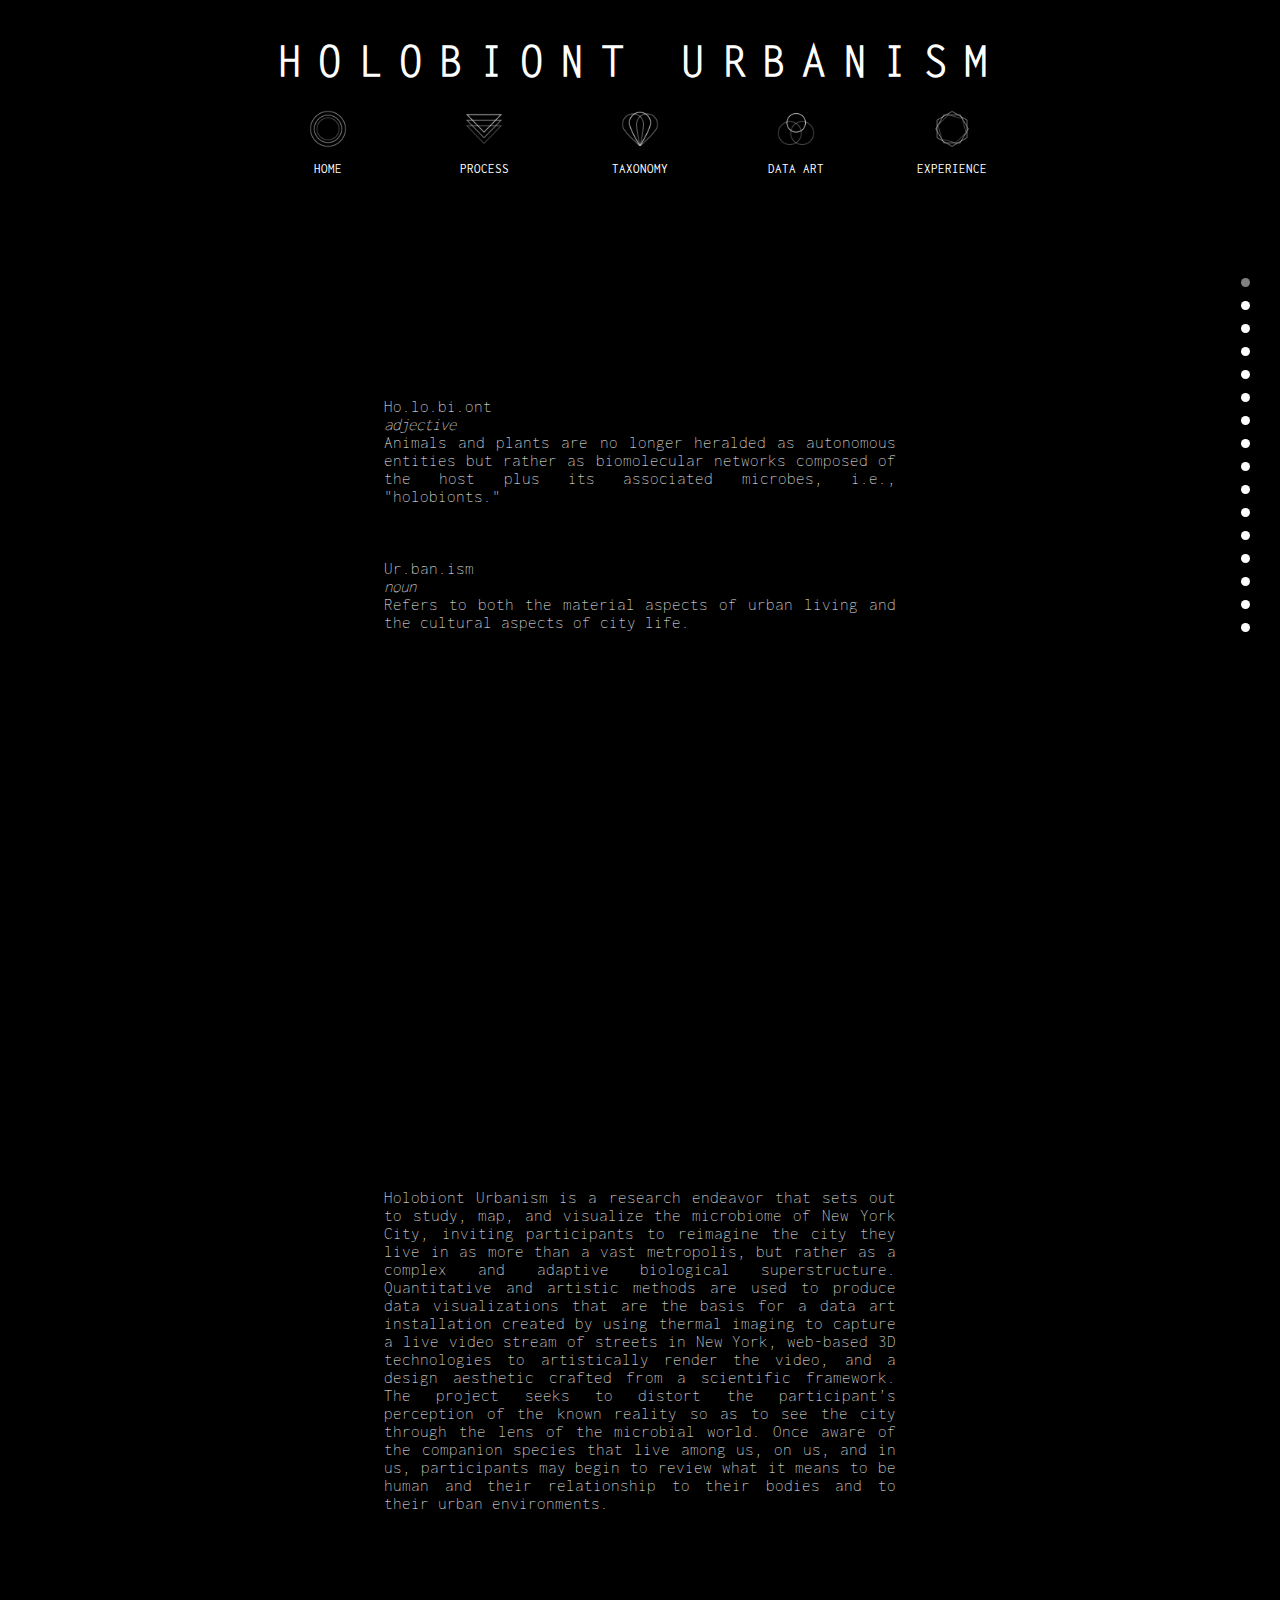
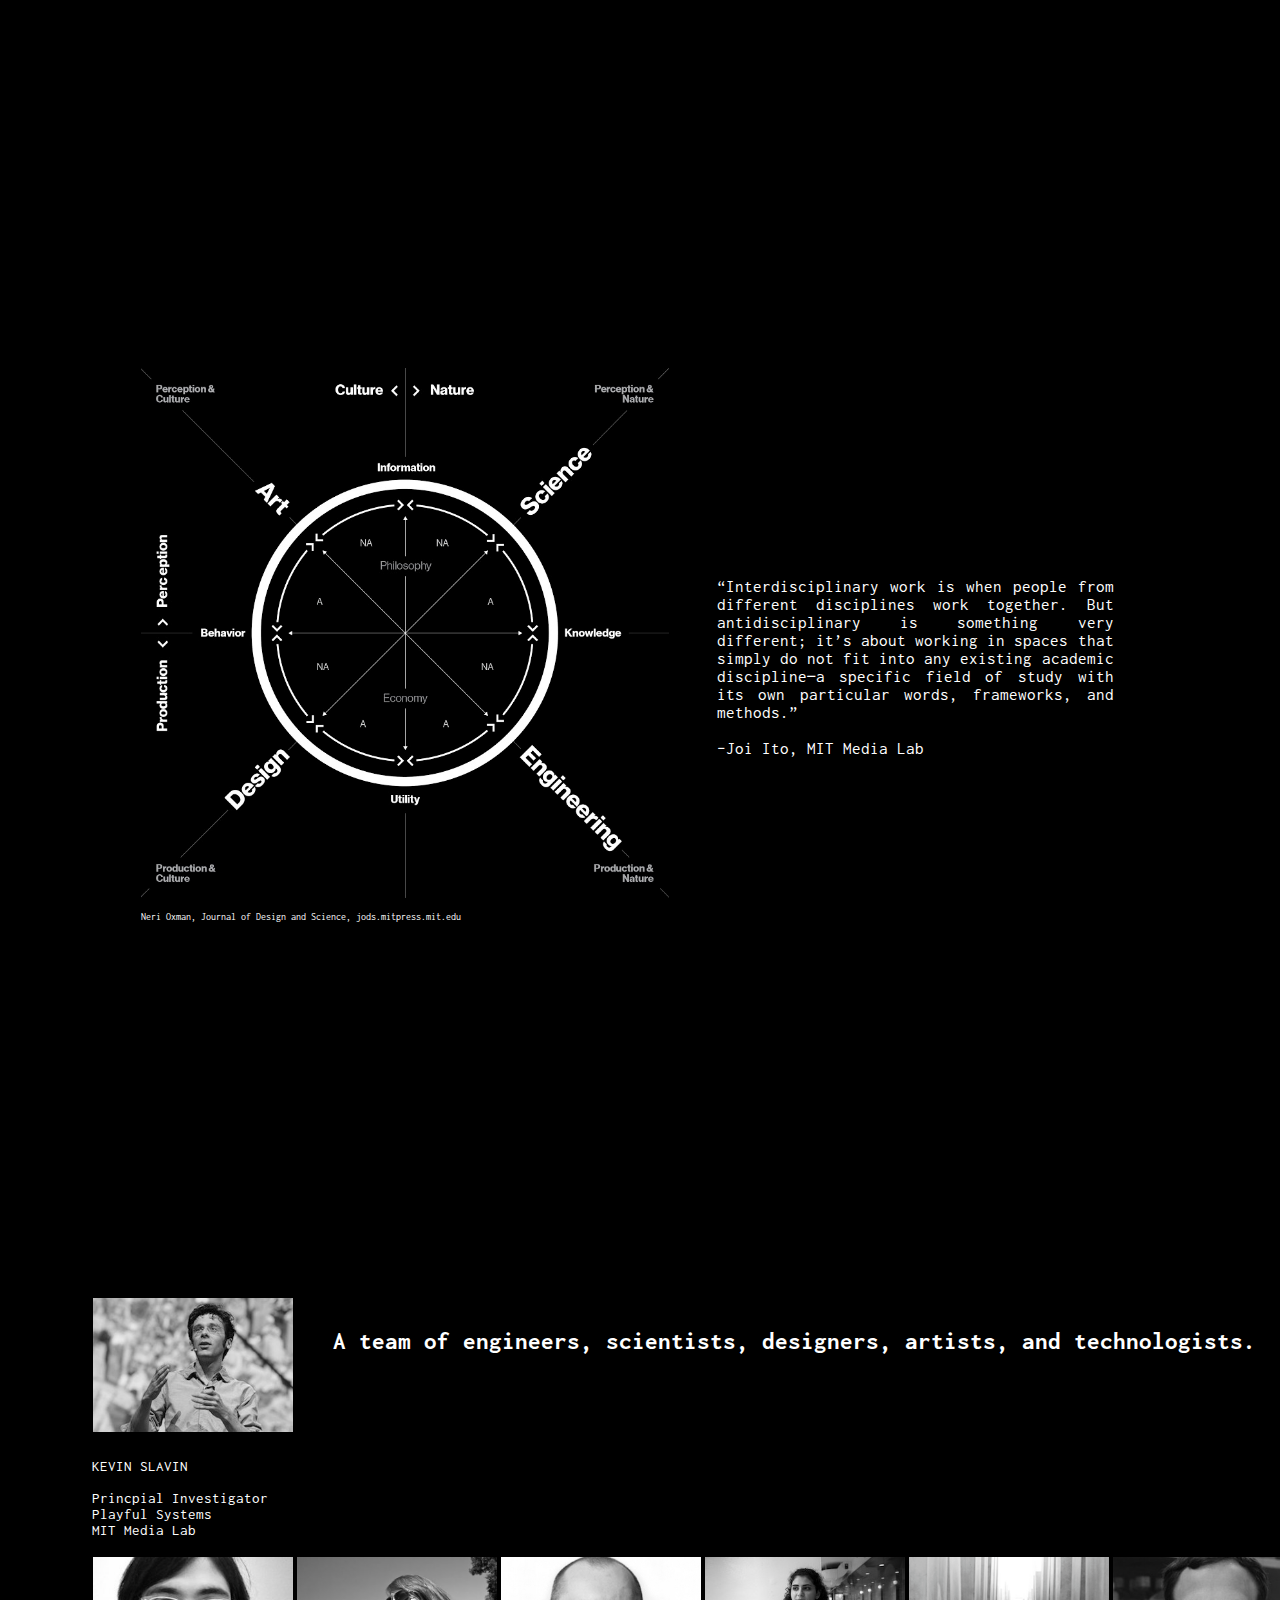
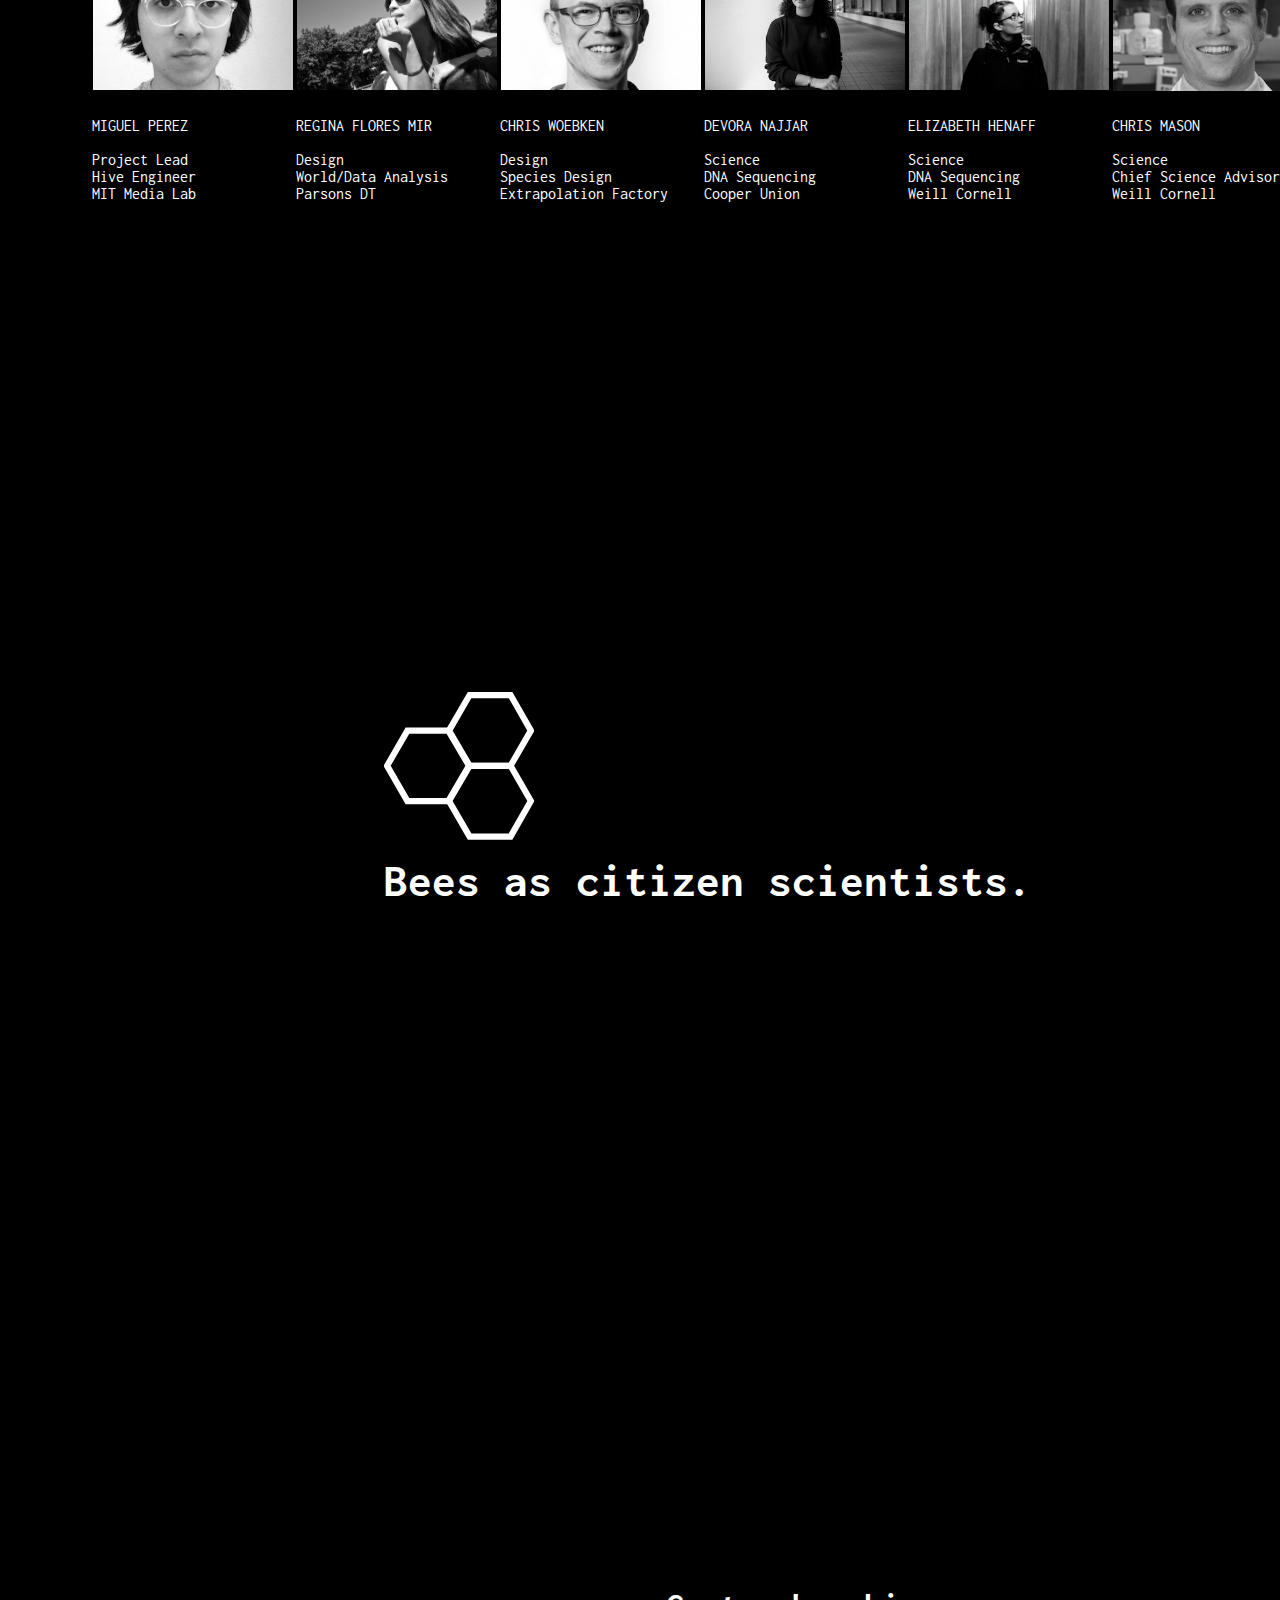
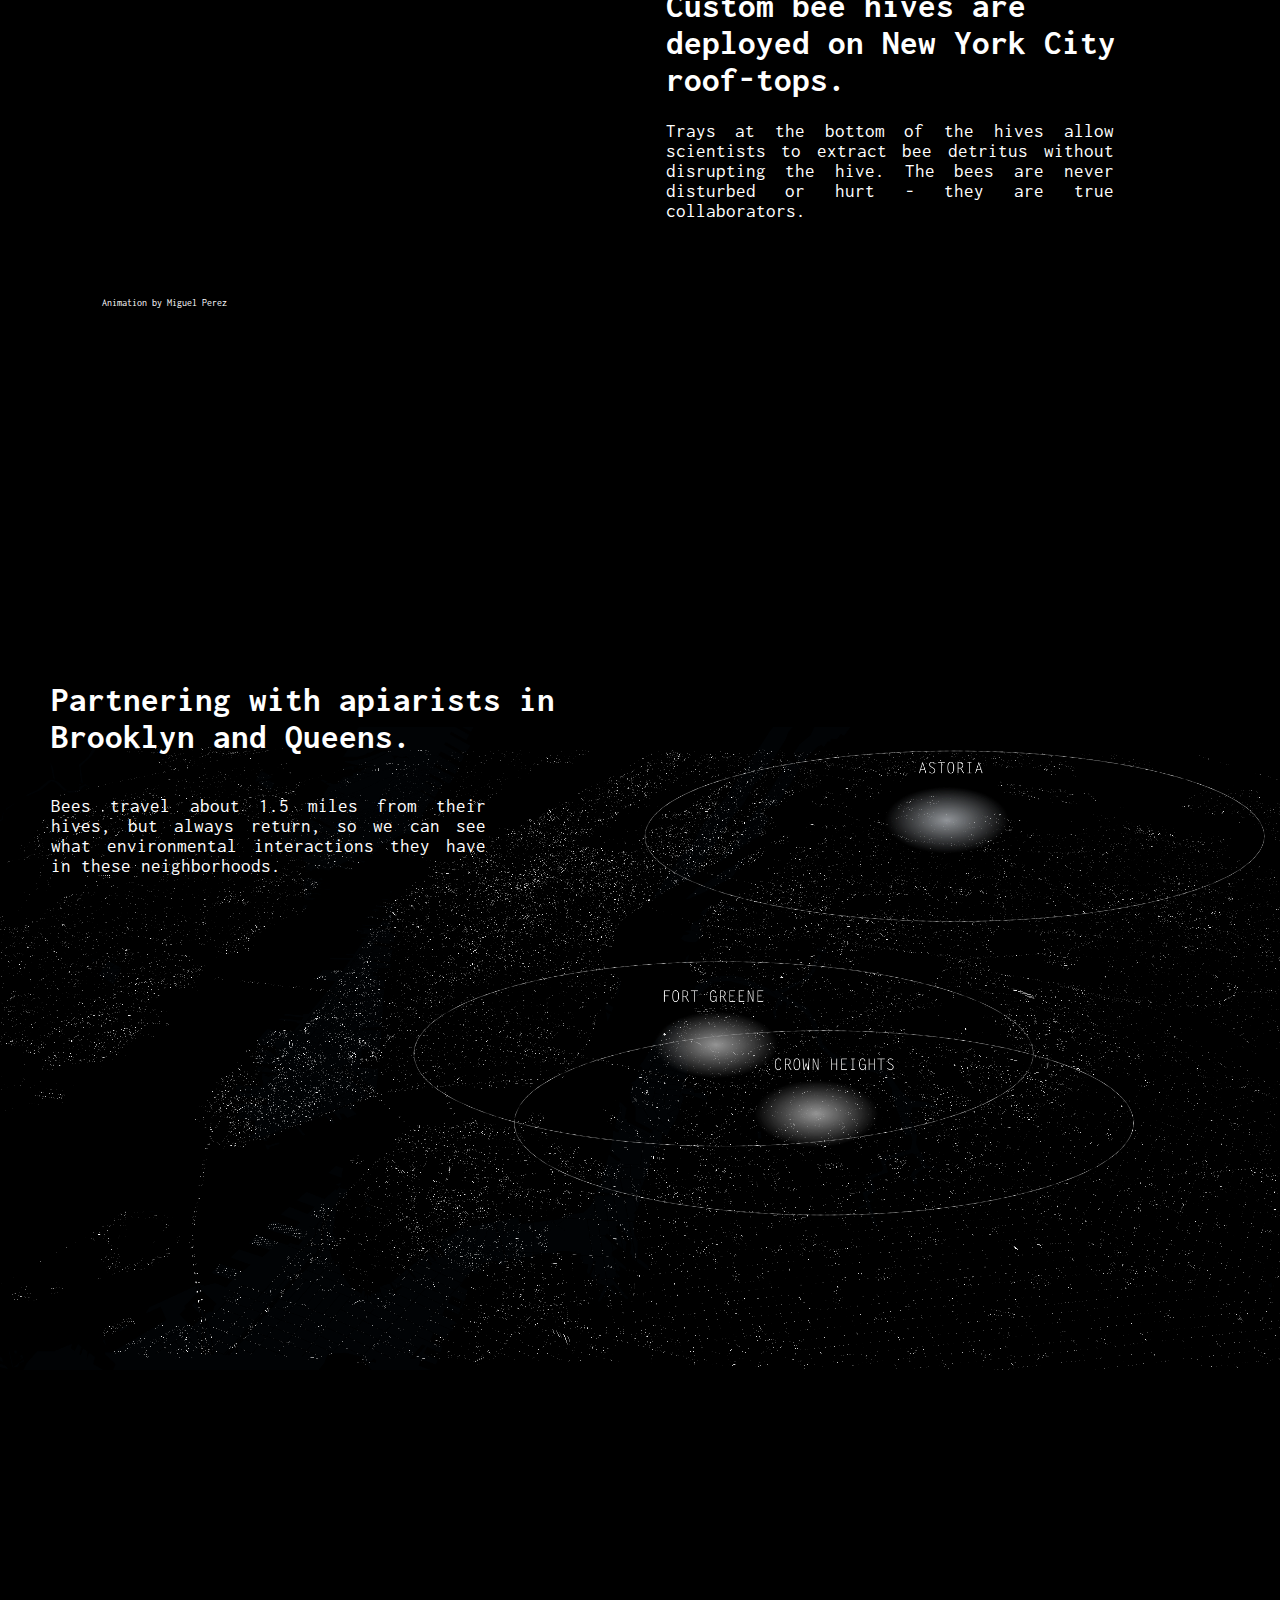
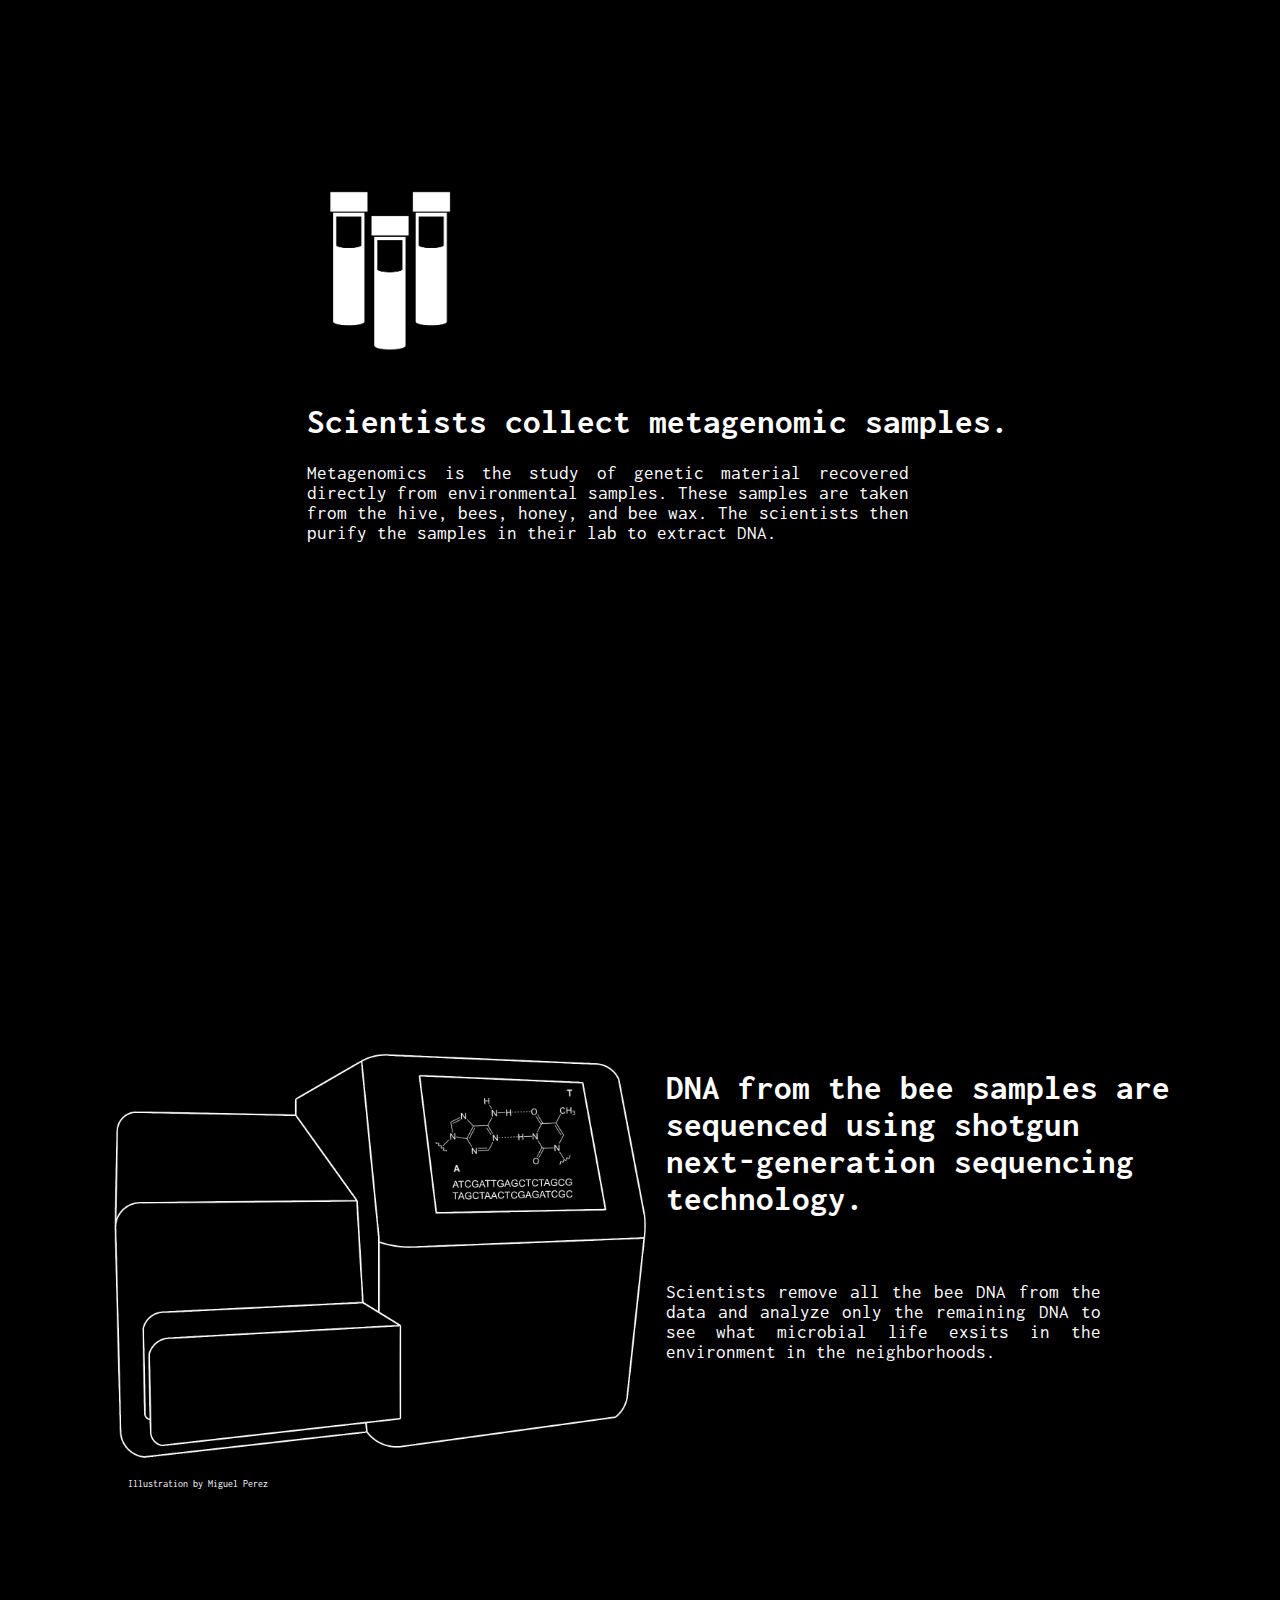
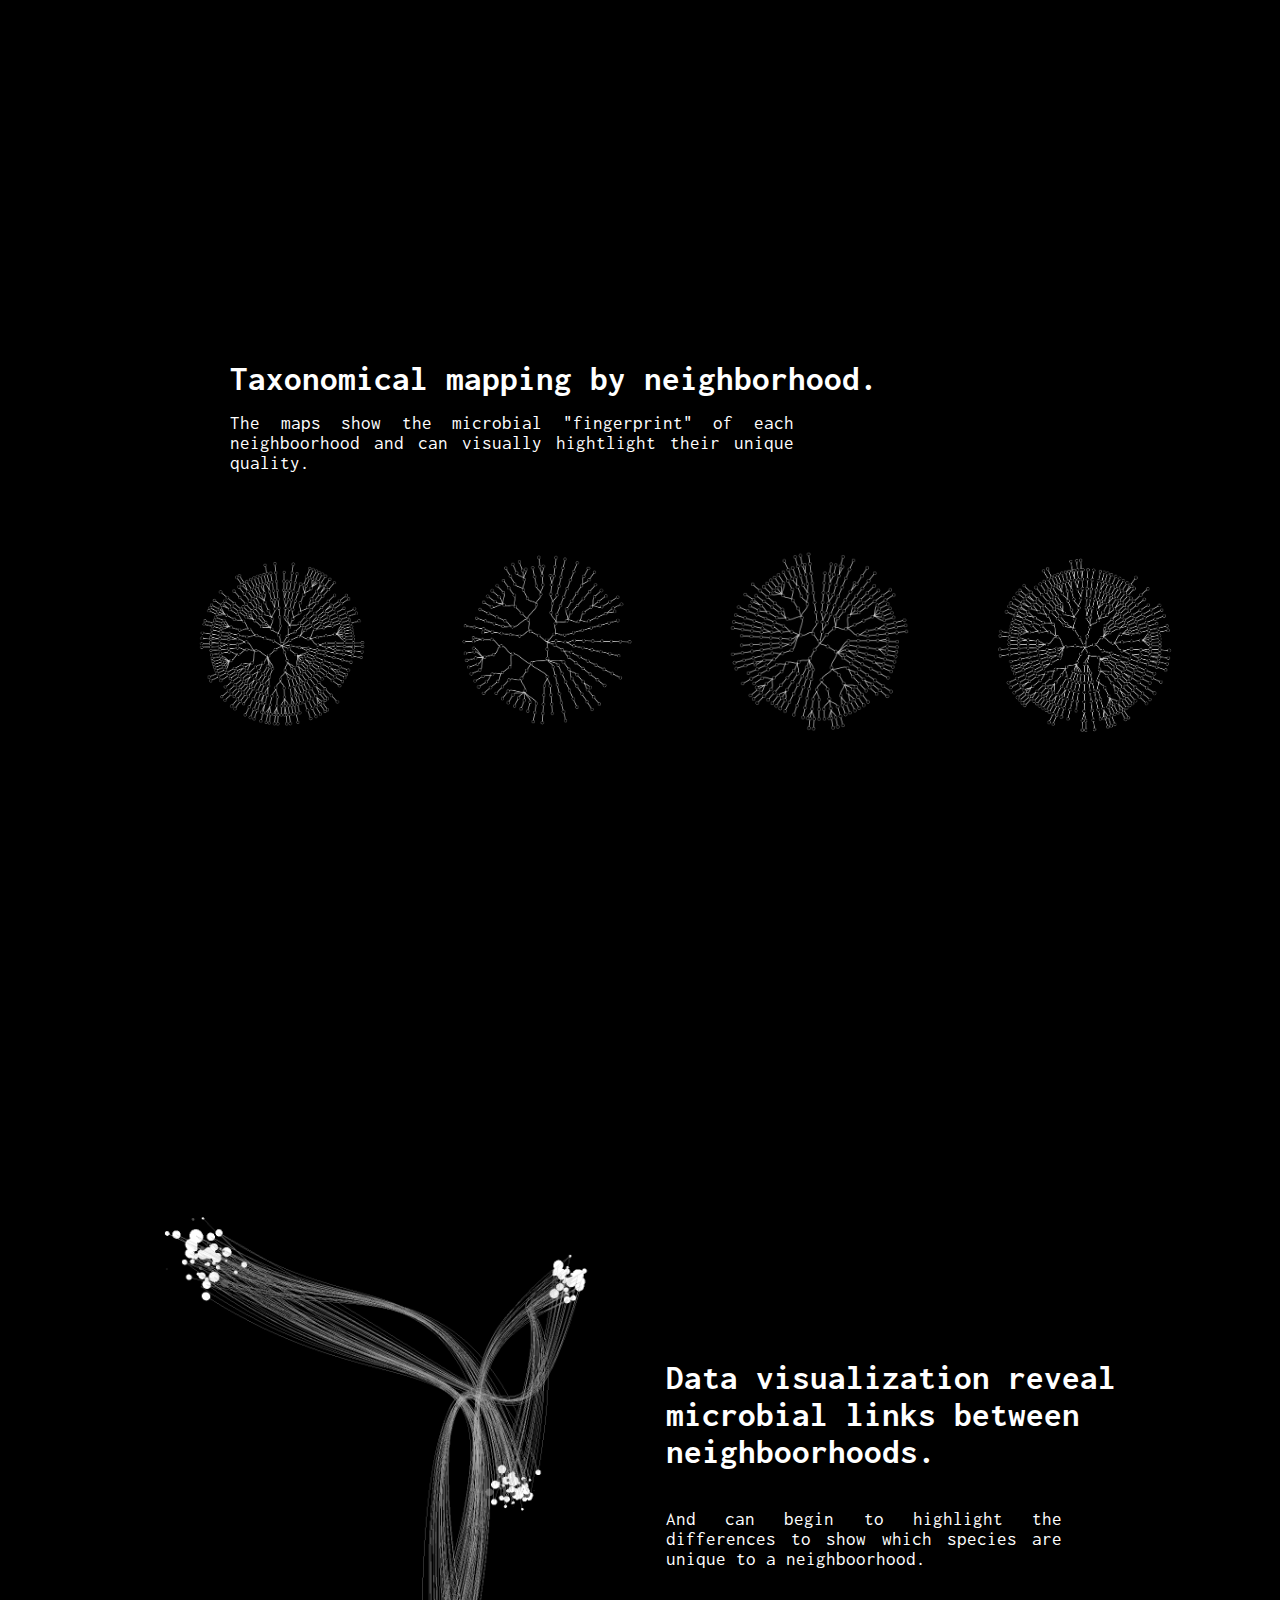
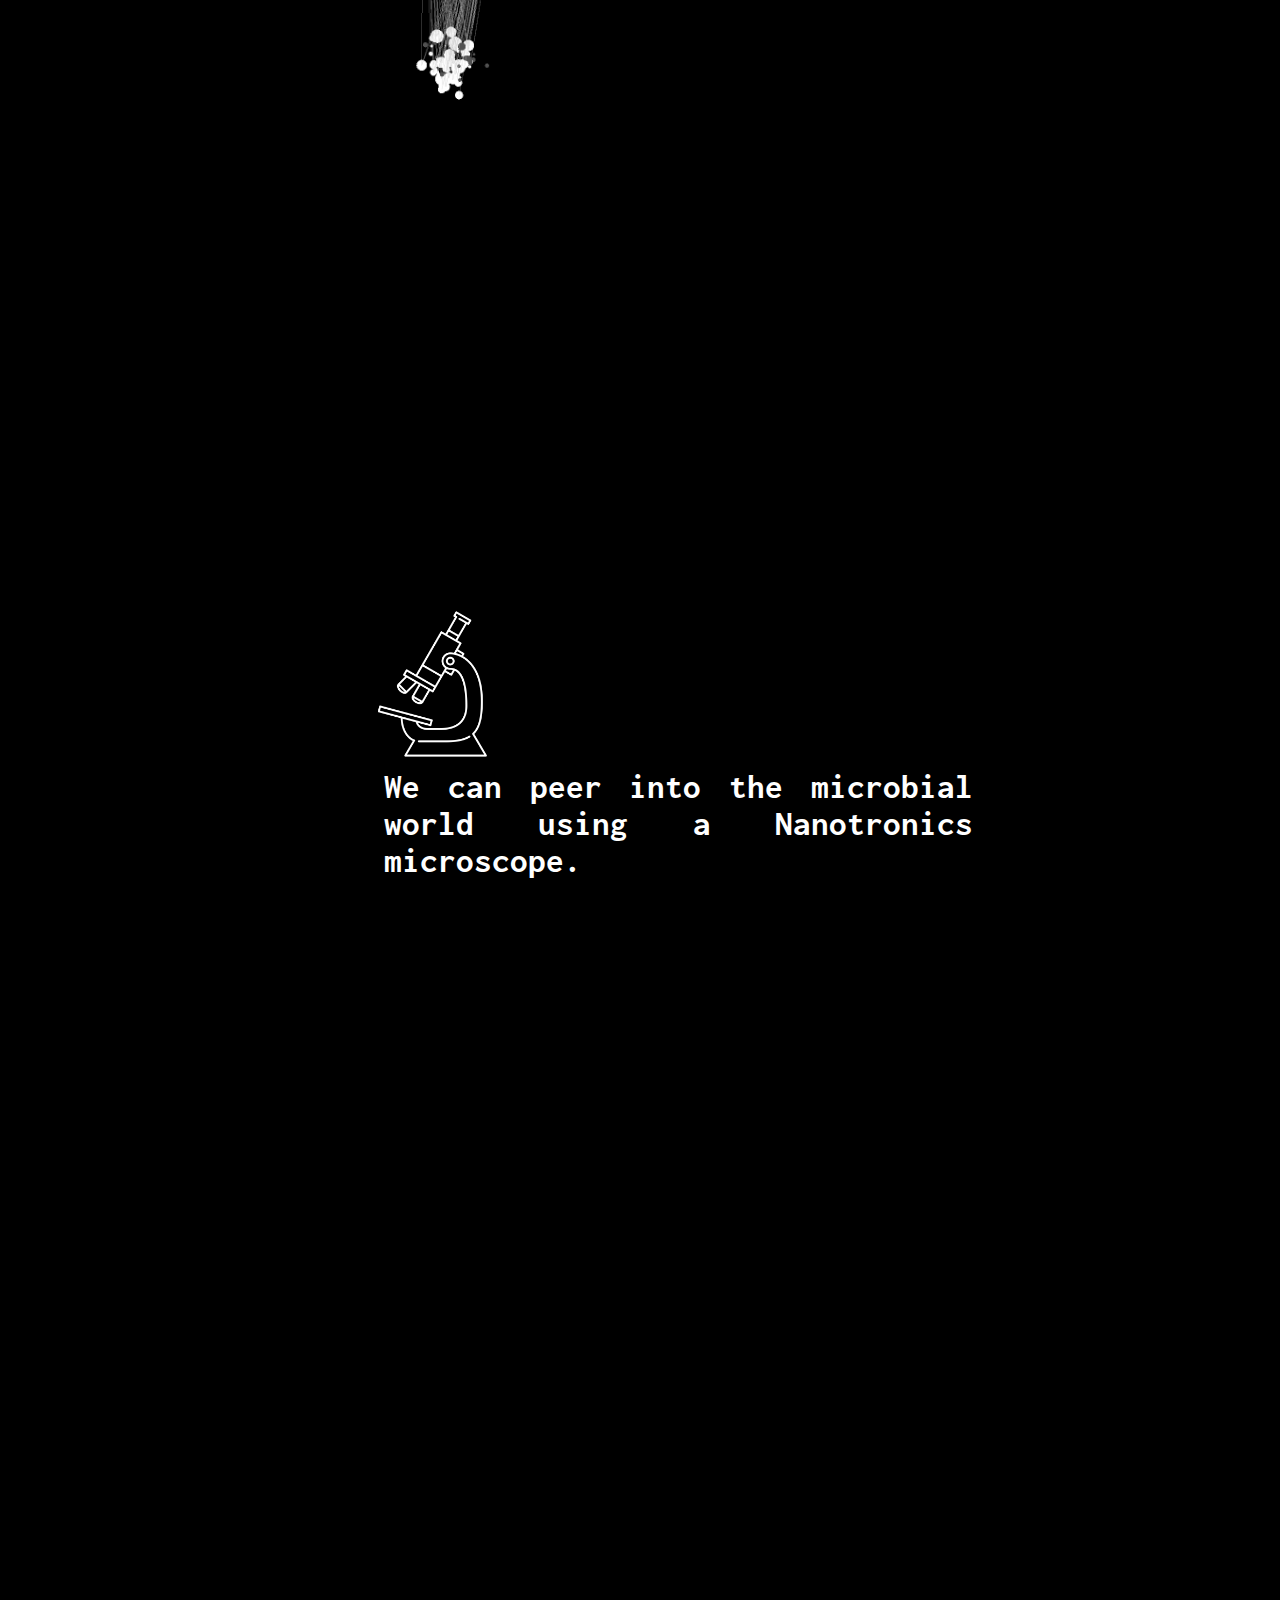
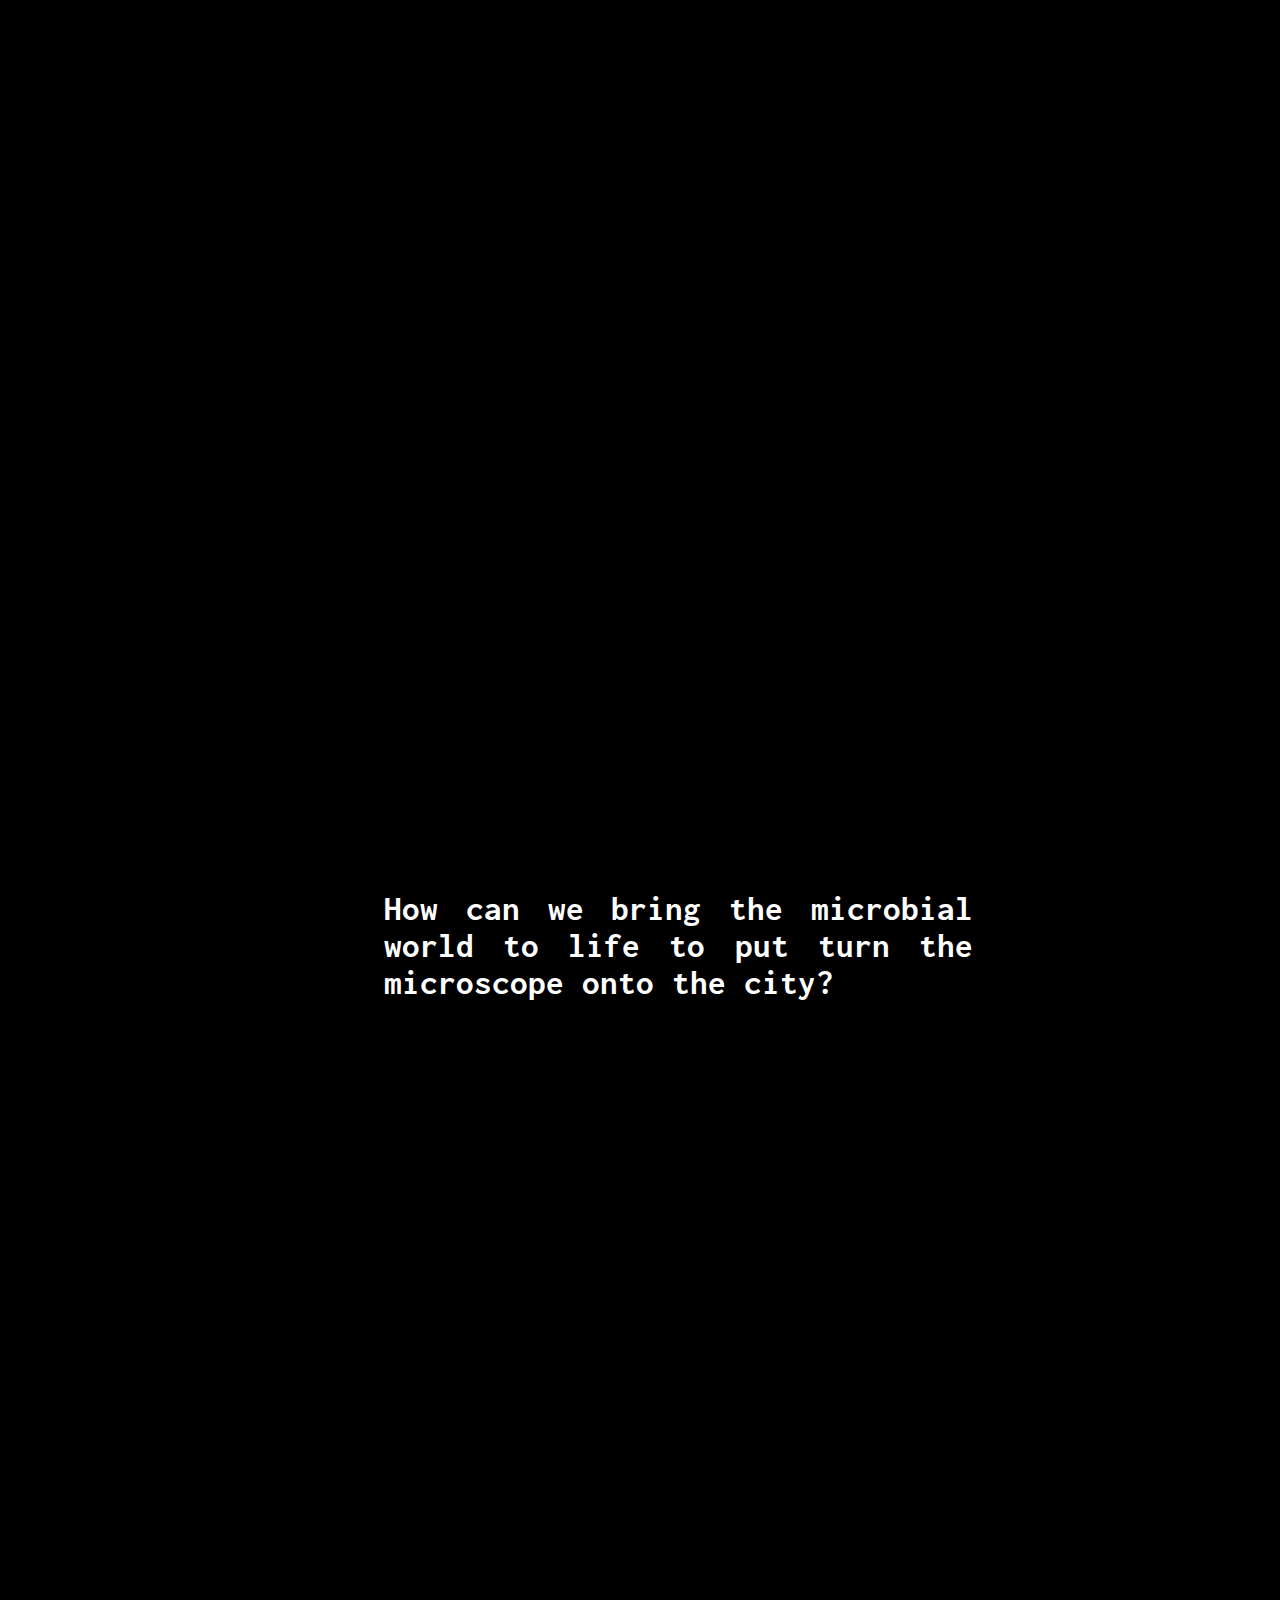
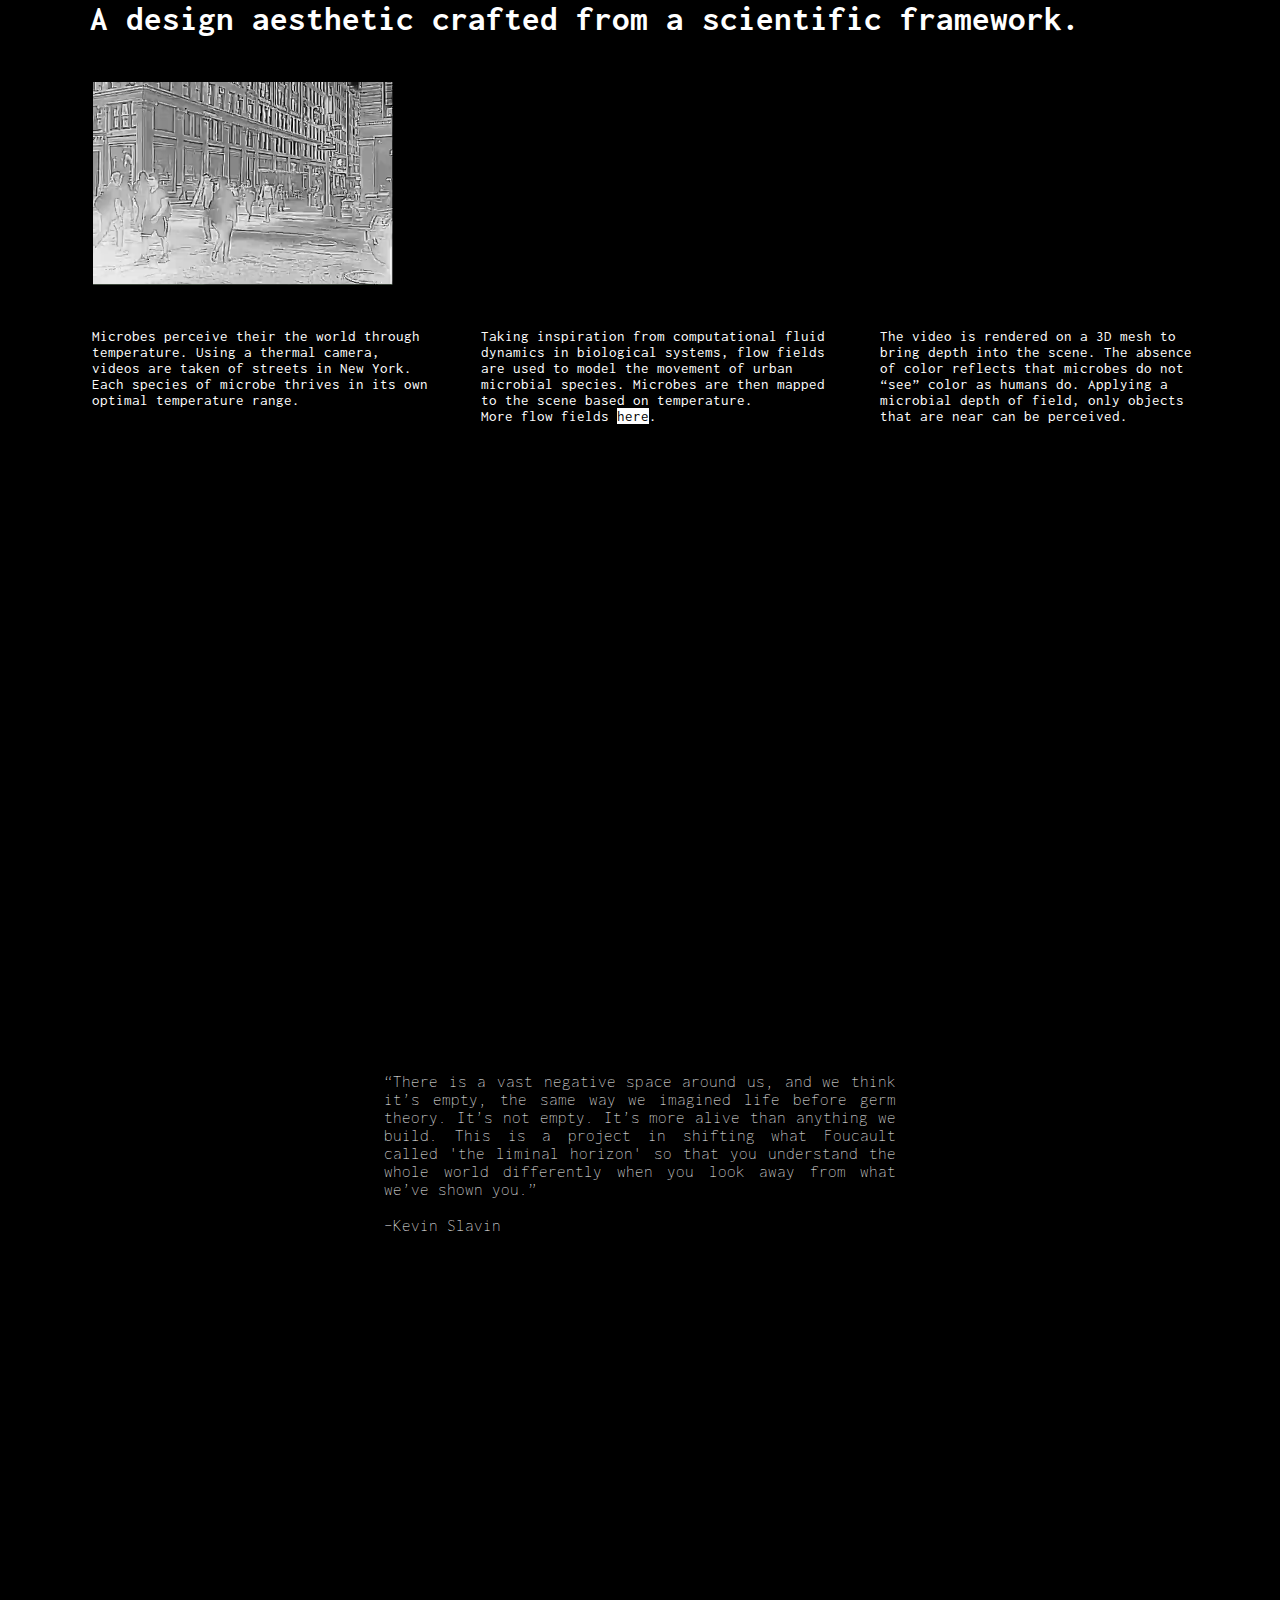
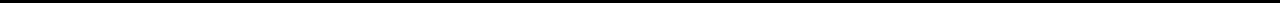
==== process.html @ 105db54b "Files" ====
<!-- ************************************************ -->
<!-- Created by Regina Flores Mir -->
<!-- Holobiont Urbanism -->
<!-- In collaboration with the MIT Media Lab-->
<!-- ************************************************ -->
<!--
______________________________________________________
______________________________________________________
DESIGN PROCESS
______________________________________________________
______________________________________________________
-->

<!DOCTYPE html>
<html lang="en">
<head>
    <link rel="shortcut icon" type="image/jpg" href="assets/favicon.jpg">

    <meta charset="UTF-8" name = "viewport" content = "width=device-width">
    <title>HolobiontUrbanism</title>
    <link rel="icon" href="assets/icon/favicon.ico" type="image/x-icon" rel="icon"/>
    <link rel="shortcut icon" href="assets/icon/favicon.ico" type="image/x-icon"/>
    <!--CSS-->
    <link href='https://fonts.googleapis.com/css?family=Inconsolata:400,700' rel='stylesheet' type='text/css'>
    <link href="js/lib/jquery.fullPage.css" rel="stylesheet">
    <link type='text/css' rel='stylesheet' href="css/style.css">
    <!-- <link href="js/main.css" rel="stylesheet"> -->
    <!-- <link href="css/responsive.css" rel="stylesheet"> -->

    <!--JS-->
    <script type="text/javascript" src="js/lib/jquery.js"></script>
    <script type="text/javascript" src="js/lib/jquery-ui.min.js"></script>
    <script type="text/javascript" src="js/lib/jquery.fullPage.min.js"></script>
    <!-- <script type="text/javascript" src="js/process/app.js"></script> -->
    <script>
        $(document).ready(function () {
            //fullpage
            $('#fullpage').fullpage({
                scrollBar:true,
                keyboardScrolling: true,
                anchors:['home', 'project', 'designScience', 'group', 'bees', 'hive', 'hiveMap', 'samples', 
                         'dna', 'taxoMaps', 'data', 'microscopy', 'beedebris', 'question','design','slavin'],
                navigation: true,
                navigationPosition: 'right',
            });
        });
    </script>

</head>
<body>

    <div id="fullpage">

    <!--HEADER-->
    <div id="container">
    <div id="title">
        <h1>HOLOBIONT URBANISM</h1>
    </div>
    <div id="bottomnav">
        <ul>
            <li><a href="./"><img src="assets/icon/icon_home.png"><br/>HOME</a></li> 
            <li><a href="process.html"><img src="assets/icon/icon_process.png"><br/>PROCESS</a></li> 
            <li><a href="taxonomy.html"><img src="assets/icon/icon_nyc.png"><br/>TAXONOMY</a></li> 
            <li><a href="data-art.html"><img src="assets/icon/icon_team.png"><br/>DATA ART</a></li> 
            <li><a href="experience.html"><img src="assets/icon/icon_discover.png"><br/>EXPERIENCE</a></li> 
        </ul>
    </div>

    </div>
 
    <!--DEF-->
        <div class="section main">
            <h1>
                Ho.lo.bi.ont
                <br>
                <span class="ital">adjective</span> 
                <br>
                Animals and plants are no longer heralded as autonomous entities but rather as biomolecular networks composed of the host plus its associated microbes, i.e., "holobionts." 
                <br>
                <br>
                <br>
                <br>
                Ur.ban.ism 
                <br>
                <span class="ital">noun</span>
                <br>
                Refers to both the material aspects of urban living and the cultural aspects of city life.
            </h1>
        </div>

    <!--ABSTRACT-->
        <div class="section abstract">
            <h1>
            Holobiont Urbanism is a research endeavor that sets out to study, map, and visualize the microbiome of New York City, inviting participants to reimagine the city they live in as more than a vast metropolis, but rather as a complex and adaptive biological superstructure. Quantitative and artistic methods are used to produce data visualizations that are the basis for a data art installation created by using thermal imaging to capture a live video stream of streets in New York, web-based 3D technologies to artistically render the video, and a design aesthetic crafted from a scientific framework. The project seeks to distort the participant’s perception of the known reality so as to see the city through the lens of the microbial world. Once aware of the companion species that live among us, on us, and in us, participants may begin to review what it means to be human and their relationship to their bodies and to their urban environments.
            </h1>
        </div>


   <!--JODS-->
        <div class="section jods">
            <div class="left">
                <img id="jods" src="../assets/process/neri-oxman-cycle.jpg">            
            </div>
            <div class="right">
                <p id="jodsdescription1">
                    “Interdisciplinary work is when people from different disciplines work together. 
                    But antidisciplinary is something very different; it’s about working in spaces 
                    that simply do not fit into any existing academic discipline—a specific field 
                    of study with its own particular words, frameworks, and methods.”  
                    <br>
                    <br>–Joi Ito, MIT Media Lab
                </p>
            </div>
            <p id="kreb">Neri Oxman, Journal of Design and Science, jods.mitpress.mit.edu</p> 
        </div>
    

       <!--TEAM-->
        <div class="section team">

            <h2 id="team"> A team of engineers, scientists, designers, artists, and technologists. </h2>

            <table id="teamRow1">
                <tr id="photos">
                    <td><img class="photo" src="../assets/team/kevin.jpg"></td>
                </tr>

                <tr id="name">
                    <td><a href="https://www.media.mit.edu/people/slavin">KEVIN SLAVIN</a> <br><br>Princpial Investigator <br> Playful Systems <br> MIT Media Lab</td>
                </tr>
            </table>
            <table id="teamRow2">
                <tr id="photos">
                    <!-- <td><img class="photo" src="../assets/team/kevin.jpg"></td> -->
                    <td><img class="photo" src="../assets/team/miguel.jpg"></td>
                    <td><img class="photo" src="../assets/team/regina2.jpg"></td>
                    <td><img class="photo" src="../assets/team/chrisw.jpg"></td>
                    <td><img class="photo" src="../assets/team/devora.jpg"></td>
                    <td><img class="photo" src="../assets/team/elizabeth.png"></td>
                    <td><img class="photo" src="../assets/team/chrisMason2.jpg"></td>
                </tr>

                <tr id="name">
                    <!-- <td><a href="https://www.media.mit.edu/people/slavin">KEVIN SLAVIN</a> <br><br>Princpial Investor <br> Playful Systems <br> MIT Media Lab</td> -->
                    <td><a href="http://miguelperez.cc/">MIGUEL PEREZ</a> <br><br>Project Lead <br> Hive Engineer <br> MIT Media Lab</td>
                    <td><a href="http://www.reginafloresmir.com/">REGINA FLORES MIR</a> <br><br>Design<br>World/Data Analysis<br>Parsons DT</td>
                    <td><a href="http://www.chriswoebken.com/">CHRIS WOEBKEN</a> <br><br>Design <br> Species Design <br> Extrapolation Factory</td>  
                    <td><a href="http://cooper.edu/about/trustees/devora-najjar">DEVORA NAJJAR</a> <br><br>Science<br>DNA Sequencing<br>Cooper Union</td>
                    <td><a href="http://www.elizabeth-henaff.net/">ELIZABETH HENAFF</a> <br><br>Science<br>DNA Sequencing<br>Weill Cornell</td>
                    <td><a href="http://www.masonlab.net/">CHRIS MASON</a><br><br>Science<br>Chief Science Advisor<br>Weill Cornell</td>
                </tr>
            </table>
        </div>

    <!--BEES-->
        <div class="section bee">
            <!-- <div class="left"> -->
                <img id="bee" src="../assets/process/beeHex.svg">            
            <!-- </div> -->
                <p id="beeDescription">    
                    <br> Bees as citizen scientists. 
                </p>

        </div>

    <!--HIVE-->
        <div class="section Hive">
            <video id="hiveVideo" src="assets/video/hive-animation.mp4" autoplay ></video> 
            <!-- <iframe id="hiveVideo" src="https://player.vimeo.com/video/163044744?portrait=0&loop=1" width="100%" height="100%" frameborder="0" webkitallowfullscreen mozallowfullscreen allowfullscreen></iframe> -->
            <div class="right">
                <p id="HiveDescription">
                    Custom bee hives are deployed on New York City roof-tops.
                </p>
                <p id="HiveDescriptiontext1">    
                    <br> 
                    <br> 
                    <br> Trays at the bottom of the hives allow scientists to 
                    extract bee detritus without disrupting the hive. 
                    The bees are never disturbed or hurt - they are true collaborators.
                </p>
            </div>
            <p id="miguel1">Animation by Miguel Perez</p> 

        </div> 

   <!--MAP-->
        <div class="section mapImage">
            <div class="left">
                <img id="mapImage" src="../assets/process/map.png">            
            </div>
                <p id="MapDescription">    
                    <br> Partnering with apiarists in Brooklyn and Queens.
                </p>
                <p id="MapDescriptiontext1">    
                    <br> 
                    <br> 
                    <br> Bees travel about 1.5 miles from their hives,
                    but always return, so we can see what environmental interactions
                    they have in these neighborhoods.  
                </p>
        </div>

   <!--SAMPLES-->
        <div class="section sample">
             <tr id="photos">
                <td><img id="sample1" src="./assets/process/testtube.png"></td>
            </tr>

            <div class="right">
                <p id="descriptionSample">
                    Scientists collect metagenomic samples.
                </p>
                <p id="descriptionSample1">    
                    <!-- <br>  -->
                    <br> 
                    <br>Metagenomics is the study of genetic material recovered directly 
                    from environmental samples. These samples are taken from the hive, bees, honey, and bee wax.  
                    The scientists then purify the samples in their lab to extract DNA.  
                </p>
            </div>
        </div>
    

   <!--SEQ-->
        <div class="section seq">
            <div class="left">
                <img id="seq" src="../assets/process/sequence.png">            
            </div>
            <div class="right">
                <p id="SeqDescription">
                    DNA from the bee samples are  
                    <br>sequenced using shotgun next-generation sequencing technology. 
                </p>
            </div>
            <p id="SeqDescription1">    
                    <!-- <br>  -->
                    <br> 
                    <br>Scientists remove all the bee DNA from the data and analyze only
                    the remaining DNA to see what microbial life exsits in the environment
                    in the neighborhoods.  
            </p>
            <p id="miguel2">Illustration by Miguel Perez</p> 
 
        </div>

    <!--TAXOMAPS-->
    <div class="section taxoMaps">
        <div class="taxoMaps">
            <img id="one" src="../assets/process/astoria.png">  
            <img id="two" src="../assets/process/fg.png">   
            <img id="three" src="../assets/process/chtb.png">  
            <img id="four" src="../assets/process/chL.png">          
        </div>

        <p id="taxoMapsDescription">
            Taxonomical mapping by neighborhood. 
        </p>
        <p id="taxoMapsDescription1">    
                 <br>
                <br> 
                <br>The maps show the microbial "fingerprint" of each neighboorhood and can visually hightlight their unique quality.
            </p>

    </div>

   <!--FLARE-->

        <div class="section flare">
            <div class="left">
                <img id="flare" src="../assets/process/flaremap2.png">            
            </div>
            <div class="right">
                <p id="flareDescription">
                    Data visualization reveal 
                    <br>microbial links between neighboorhoods.
                </p>
            </div>
            <p id="flareDescription1">    
                    <!-- <br>  -->
                    <br> 
                    <br>And can begin to highlight the differences to show which species are unique to a neighboorhood.  
                </p>
        </div>

    <!--MICROSCOPE-->
        <div class="section microscope">
            <!-- <div class="left"> -->
                <img id="microscope" src="../assets/process/microscope.png">            
            <!-- </div> -->
                <p id="microscopeDescription">    
                    <br> We can peer into the microbial world using a Nanotronics microscope. 
                </p>

        </div>

    <!--VIDEO-->
      
        <div class="section Hive">              
            <!-- <video src="assets/video/Asphalt.mov" autoplay ></video>  -->
            <iframe src="https://player.vimeo.com/video/159450774?portrait=0&loop=1" width="100%" height="100%" frameborder="0" webkitallowfullscreen mozallowfullscreen allowfullscreen></iframe>
        </div> 

    <!--DESIGN QUESTION-->
        <div class="section question">                   
            <p id="questionDescription">    
                <br> How can we bring the microbial world to life to put turn the microscope onto the city?
            </p>

        </div>
    <!--DESIGN-->
        <div class="section design">
                <p id="designDescription">    
                    A design aesthetic crafted from a scientific framework.                    
                    <br>
                    <br> 
             <table id="designVideo">
                <tr id="photos">
                    <td><video class="streetVid" src="assets/video/streetsmall.mov" autoplay muted loop ></video></td>
                    <td><video class="streetVid" id="flowfieldMov" src="assets/video/flowfield.mov" autoplay loop ></video></td>
                    <td><video class="streetVid" id="flowfieldMov" src="assets/video/3dmeshsmall.mov" autoplay loop ></video></td>

                </tr>

                <tr id="designVidDes">
                    <td>Microbes perceive their the world through <br>
                    temperature. Using a thermal camera, 
                    <br> videos are taken of streets in New York. <br>
                    Each species of microbe thrives in its own  <br>
                    optimal temperature range. 
                    </td>
                    <td><br>Taking inspiration from computational fluid <br>
                    dynamics in biological systems, flow fields <br>
                    are used to model the movement of urban <br>
                    microbial species. Microbes are then mapped <br>
                    to the scene based on temperature. 
                    <br>
                    More flow fields <a href="flow-field.html"><span id="flowLink">here</span>.</a>
                    </td>
                    <td>                
                    <br>The video is rendered on a 3D mesh to<br> 
                    bring depth into the scene. The absence <br>
                    of color reflects that microbes do not <br>
                    “see” color as humans do. Applying a  <br>
                    microbial depth of field, only objects <br>
                    that are near can be perceived.<br>   
                    </td>        
                </tr>
            </table>
        </div>

    
    <!--QUOTE-->

        <div class="section quote">
            <h1>
                “There is a vast negative space around us, and we think it’s empty, the same way we imagined life before germ theory. It’s not empty. It’s more alive than anything we build. This is a project in shifting what Foucault called 'the liminal horizon' so that you understand the whole world differently when you look away from what we’ve shown you.” 
                <br>
                <br>–Kevin Slavin
            </h2>
        </div>



    </div>

</body>
</html>
---- css/style.css ----
@import url(https://fonts.googleapis.com/css?family=Inconsolata:400,700);

    @font-face {
            font-family: 'LetterGothic';
            src: url(../assets/fonts/LetterGothicStd.otf);
    }

    body {
        margin: 0px;
        border: 0px;
        padding: 0px;
        background-color: black;
        font-family: 'Inconsolata';
    }

    /*--------------NAV BAR MAIN----------------------*/

    #title {
        margin: auto;
        position: absolute;
        margin-top: 1%;
        top: 0;
        left: 0;
        bottom: 0;
        right: 0;
        height: 40%;
        z-index: 150;
        color: #ffffff;
        font-size: 1.5vw;
        letter-spacing: 0.8em;
        text-transform: uppercase;
        text-align: center;
        white-space: nowrap;
        pointer-events: none;
    }

    #title h1{
        font-family: 'LetterGothic';
        /*font-family: 'Inconsolata';*/
        font-size: 2.2em;
    }

    #container {
        position: absolute;
        top: 0;
        width: 100vw;
        height: 20vh;
    }

    #bottomnav{
        width: 100vw;
        height: 100%;
        padding: 110px 0 0 0;
        /*height: 160px;*/
        /*padding: 30px 0 0 0;*/
        -webkit-box-sizing: border-box;
        -moz-box-sizing: border-box;
        box-sizing: border-box;
        margin: 0 auto;
        z-index: 100;
        /* top: 0; */
        bottom: 0;
        left: 0;
        right: 0;
        position: absolute;
        /*background: linear-gradient(rgba(0,0,0,0), rgba(0,0,0,0.6));*/
    }

    #bottomnavMobile{
        visibility: hidden;
    }

    #bottomnav ul{
        list-style:none;
        padding: 0;
        /* display:inline-block; */
        /* width: inherit; */
        position: absolute;
        left: 0;
        right: 0;
        margin: 0 auto;
        text-align: center;
    }

    #bottomnav ul li{
        color:white;
        width: 10%;
        /* float:left; */
        display: inline-block;
        /*was 20px*/
        padding: 0 10px; 
        position: relative;
        text-align:center;
        line-height: 1.5em;
    }

    #bottomnav ul li img{
        width: 30%;
    }

    #bottomnav ul li a{
        text-decoration: none;
        color:white;
        font-size: 0.8em;
    }

    @media screen and (max-width: 520px) {
        #bottomnav ul li {
            width: 54px;

        }
    }
    
    @media screen and (max-width: 425px) {
        #bottomnav ul li {
            width: 36px;

        }
        #bottomnav ul li a{
        text-decoration: none;
        color:white;
        font-size: 0.5em;
        }
    }

    /*--------------TANGRAM----------------------*/

    #map {
        background: rgba(0, 0, 0, 0);
        z-index:0;

    }

    .canvas {
        display: block;
        margin-left: auto;
        margin-right: auto;
        max-width: 150px;
        opacity: 1.0;
        border-radius: 5px;
    }

    .imgcontainer {
        display: block;
        margin-left: auto;
        margin-right: auto;
        opacity: 1.0;
    }

    .caption {
        font-style: italic;
        font-size: 16px;
        line-height: 1.3;
        text-align: center;
        opacity: 1.0;
    }

    .info {
        font-size: 14px;
        padding: 7px;
        text-align: center;
        opacity: 1.0;
        cursor: pointer; 
        cursor: hand;
    }

    code {
        font-family: monospace;
        font-size: 14px;
        line-height: 1.5em;
        background-color: #ECECEC;
    }

    .lang-yaml, .lang-glsl, .lang-bash { 
        background-color: #ECECEC;
        display: block;
        margin-left: auto;
        margin-right: auto;
        max-width: 300px;
    }

    .leaflet-control-attribution {
        /*font-family: 'Montserrat', Helvetica, Arial, sans-serif;*/
        font-weight: 200;
        color: black;
        background-color: rgba(0,0,0,0.5);
        background: rgba(0,0,0,0.5);
    }

    .leaflet-control-attribution a {
        /*font-family: 'Montserrat', Helvetica, Arial, sans-serif;*/
        font-weight: 200;
        color: black;
    }

    .leaflet-control-attribution a:hover {
        font-weight: 400;
        text-decoration: none;
    }

    /*--------------PROCESS----------------------*/

    a:link, a:visited, a:hover, a:active {
        color: white;
        text-decoration: none;
    }

    /* -----NAV DOTS------ */

    #fp-nav {
        width: 50px;
    }

    #fp-nav ul{
        float: right !important;
    }

    #fp-nav ul li a {
        padding-top: 5px;
        padding-bottom: 5px;
    }

    #fp-nav ul li a span {
        background-color: white;
        width: 9px !important;
        height: 9px !important;
    }

    #fp-nav ul li a.active span {
        background-color: #808080 !important;
    }

    /* -----HOME------ */

    .main {
        background-color: #000000;
    }

    .main h1{
        color:white;
        font-style: normal;
        font-weight: 200;
        font-size: 17px;
        padding-top: 10%;
        margin-left: 30%;
        margin-right: 30%;
        text-align: justify;
    }
    .ital{
        font-style: italic;
    }

    /* -----ABSTRACT------ */

    .abstract {
        background-color: #000000;
    }

    .abstract h1{
        color:white;
        font-style: normal;
        font-weight: 200;
        font-size: 17px;
        /*padding-top: 10%;*/
        margin-left: 30%;
        margin-right: 30%;
        text-align: justify;
    }

    /* -----JODS-------*/

    .jods {
        background-color: black;
        color: white;
    }

    #jods {
        top: 20%;
        height: 530px;
        /*margin-right: 5%;*/
        margin-left: 11%;
    }

    #jodsdescription1 {
        position: absolute;
        top: 40%;
        margin-left: 56%;
        margin-right: 13%;
        /* font-weight: 700; */
        text-align: justify;
        font-size: 17px;

    }
    #kreb{
        margin-left: 11%;
        font-size: 10px;
    }
    /* -----TEAM------ */

    .team {
        background-color: black;
        color: white;
    }

    #team {
        position: absolute;
        top: 100px;
        /* text-align: center; */
        left: 26%;
        margin-top: 3%;
        font-size: 25px;
    }
    @media screen and (min-height: 800px) {

        #team{
            margin-top: 10%;
        }        

    }

    #teamRow1 {
        width: 90%;
        margin-top: 10%;
        margin: 0 auto;
        margin-left: 7%;
        font-size: 15px;
        color: white;
        /*font-weight: 700;*/
        text-align: left;
    }

    #teamRow2 {
        margin-left: 7%;
        margin-top: 1%;

    }

    #teamRow1 tr {
        margin-left: 5px;
        margin-right: 5px;
    }

    #teamRow1 tr a{
        font-weight: 400;
        margin-top: 10px;
    }

    #photos {
        /*text-align: center;*/
        padding-top: 50px;
        padding-bottom: 50px;
    }

    #name td{
        padding-left: 0px;
        padding-top: 20px;

    }

    .photo {
        width: 200px;
    }

    /* -----BEE-------*/

    .bee {
        background-color: black;
        color: white;
    }

    #bee {
        width: 150px;
        margin-top: -10%;
        margin-left: 30%;
        /*margin-right: auto;*/
    }

    #beeDescription {
        position: absolute;
        top: 40%;
        margin-left: 30%;
        margin-right: 8%;
        font-weight: 700;
        /* text-align: justify; */
        font-size: 47px;
    }

    /* -----HIVE-------*/
    
    .Hive {
        background-color: black;
        color: white;
    }

    #hiveVideo{
        top: 20%;
        height: 300px;
        margin-left: 7%;    
        overflow: hidden;
    }

    #HiveDescription {
        position: absolute;
        top: 28%;
        margin-left: 52%;
        margin-right: 11%;
        font-weight: 700;
        /*text-align: justify;*/
        font-size: 35px;

    }

    #HiveDescriptiontext1{
        position: absolute;
        top: 38%;
        margin-left: 52%;
        margin-right: 13%;
        text-align: justify;
        font-size: 19px;

    }

    #miguel1{
        margin-left: 8%;
        font-size: 10px;
        margin-top: 1%;
    }

    /* -----MAPIMAGE-------*/

    .mapImage {
        background-color: black;
        color: white;
        background: linear-gradient(rgba(0,0,0,0), rgba(0,0,0,0.6));

    }

    #mapImage {
        height: 643px;
        /*margin-top: -6%;*/
        /*margin-left: 5%;*/
        margin-right: auto;
    }

    #MapDescription {
        position: absolute;
        top: 1%;
        margin-left: 4%;
        right: 62%;
        margin-right: -10%;
        font-weight: 700;
        /* text-align: justify; */
        font-size: 35px;

    }

    #MapDescriptiontext1{
        position: absolute;
        top: 13%;
        margin-right: 62%;
        margin-left: 4%;
        text-align: justify;
        font-size: 19px;
    }

    /* -----SAMPLE-------*/

    .sample {
        background-color: black;
        color: white;
    }

    #sample1 {
        /* top: 22%; */
        margin-top: -13%;
        height: 213px;
        /* width: 100%; */
        /* margin-top: 30%; */
        margin-right: 6%;
        margin-left: 22%;
        float: left;
    }

    #descriptionSample{
        position: absolute;
        top: 52%;
        margin-left: 24%;
        margin-right: 8%;
        font-weight: 700;
        text-align: justify;
        font-size: 35px;
    }

    #descriptionSample1{
        position: absolute;
        top: 56%;
        margin-right: 29%;
        margin-left: 24%;
        text-align: justify;
        font-size: 19px;
    }

    /* -----SEQ-------*/

    .seq {
        background-color: black;
        color: white;
    }

    #seq {
        top: 20%;
        height: 500px;
        /*margin-right: 5%;*/
        margin-left: 5%;
    }

    #SeqDescription {
        position: absolute;
        top: 26%;
        margin-left: 52%;
        margin-right: 8%;
        font-weight: 700;
        /*text-align: justify;*/
        font-size: 35px;

    }

    #SeqDescription1 {
        position: absolute;
        top: 47%;
        margin-left: 52%;
        margin-right: 14%;
        text-align: justify;
        font-size: 19px;
    }

    #miguel2{
        margin-left: 10%;
        font-size: 10px;
        margin-top: -2%;
    }

    /* -----TAXOMAPS-------*/

    .taxoMaps {
        background-color: black;
        color: white;
    }

    #taxoMapsDescription{
        position: absolute;
        top: 25%;
        margin-left: 18%;
        /* margin-right: 8%; */
        font-weight: 700;
        /* text-align: justify; */
        font-size: 35px;
    }

    #taxoMapsDescription1 {
        position: absolute;
        top: 26%;
        margin-left: 18%;
        margin-right: 38%;
        text-align: justify;
        font-size: 19px;

    }

    #one {
        height: 200px;
        margin-left: 13%;
        margin-top: 15%;
    }

    #two {
        height: 200px;
        margin-left: 4%;
    }
    #three {
        height: 200px;
        margin-left: 3%;
    }
    #four {
        height: 200px;
        /*margin-right: 5%;*/
        margin-left: 3%;
    }

    /*when screen < 500*/
    @media screen and (max-width: 500px) {
        #one {
            height: 100px;
            margin-left: 13%;
        }

        #two {
            height: 100px;
            margin-left: 1%;
        }
        #three {
            height: 100px;
            margin-left: 13%;
        }
        #four {
            height: 100px;
            /*margin-right: 5%;*/
            margin-left: -1%;
        }
    }

    /* -----FLARE-------*/

    .flare {
        background-color: black;
        color: white;
    }

    #flare {
        top: 20%;
        height: 600px;
        /*margin-right: 5%;*/
        margin-left: 10%;
    }

    #flareDescription{
        position: absolute;
        top: 36%;
        margin-left: 52%;
        margin-right: 8%;
        font-weight: 700;
        /*text-align: justify;*/
        font-size: 35px;
    }

    #flareDescription1{
        position: absolute;
        top: 50%;
        margin-left: 52%;
        margin-right: 17%;
        text-align: justify;
        font-size: 19px;
    }

    /* -----MICROSCOPE-------*/

    .microscope {
        background-color: black;
        color: white;
    }
    #microscope {
        width: 170px;
        margin-top: -10%;
        margin-left: 27%;
        /*margin-right: auto;*/
    }

    #microscopeDescription {
        position: absolute;
        top: 44%;
        margin-left: 30%;
        margin-right: 24%;
        font-weight: 700;
        text-align: justify;
        font-size: 35px;
    }

    /* -----DESIGN QUESTION------ */

   .question {
        background-color: black;
        color: white;
    }

    #questionDescription {
        position: absolute;
        top: 35%;
        margin-left: 30%;
        margin-right: 24%;
        font-weight: 700;
        text-align: justify;
        font-size: 35px;
    }

    /* -----DESIGN------ */
    .design {
        background-color: black;
        color: white;
    }

    #designDescription{
        position: absolute;
        top: 18%;
        margin-left: 7%;
        margin-right: 8%;
        font-weight: 700;
        /*text-align: justify;*/
        font-size: 35px;    
    }
    #designVideo {
        width: 90%;
        margin-top: 20%;
        margin: 0 auto;
        margin-left: 7%;
        font-size: 15px;
        color: white;
        /*font-weight: 700;*/
        text-align: left;
    }

    #designVideo tr {
        margin-left: 5px;
        margin-right: 5px;
    }

    #designVideo tr a{
        font-weight: 400;
        margin-top: 10px;
    }

    #streetVid {
        /*text-align: center;*/
        padding-top: 50px;
        padding-bottom: 50px;
    }

    #designVidDes td{
        padding-left: 0px;
        padding-top: 20px;
        margin-right: 2%

    }

    .streetVid {
        width: 300px;
    }
    #flowfieldMov{
        height: 203.44px;
    }

    #flowLink{
        color: black;
        background-color: white;
    }

    /* -----QUOTE------ */

    .quote {
        background-color: #000000;
    }
    .quote h1{
        color:white;
        font-style: normal;
        font-weight: 200;
        font-size: 17px;
        margin-left: 30%;
        margin-right: 30%;
        text-align: justify;
    }
---- css/responsive.css ----
/* Large Devices, Wide Screens */
@media only screen and (max-width : 1200px) {

}

/* Medium Devices, Desktops */
@media only screen and (max-width : 992px) {
    #nav {
        bottom: 25%;
    }

    #support {
        margin-top: 15px;
        font-size: 15px;
    }

    #header div {
        margin-left: 12px;
        margin-right: 12px;
    }
}

/* Small Devices, Tablets */
@media only screen and (max-width : 768px) {

    #header {
        height: 60px;
    }

    #logo {
        width: 80%;
    }

    h2 {
        font-size: 25px;
    }

    #nycml {
        height: 20px;
        padding-top: 10px;

    }

    #nycedc {
        height: 20px;
        padding-top: 8px;
    }

    #parsons {
        height: 17px;
        padding-top: 12px;
    }

    #csi {
        height: 60px;
    }

    .text1 {
        font-size: 15px;
    }

    #nav {
        font-size: 16px;
    }

    #nav span {
        margin-left: 10px;
        margin-right: 10px;
    }

    #phone {
        top: 10%;
        height: 400px;
        margin-left: 10%;
    }

    #description {
        position: absolute;
        font-weight: 700;
        font-size: 25px;
    }

    #copyright {
        font-size: 10px;
    }

    .photo {
        width: 150px;
    }

    #name td{
        padding-left: 15px;
    }

    #link td{
        padding-left: 15px;
    }

    .person {
        width: 250px;
        margin-right: 50px;
    }

    .icon {
        height: 50px;
        margin-bottom: 10px;
    }

    .right div {
        padding-right: 10%;
        padding-top: 2%;
    }

    #nav {
        position: absolute;
        bottom: 15%;
        left: 40%;
        color: white;
    }


}
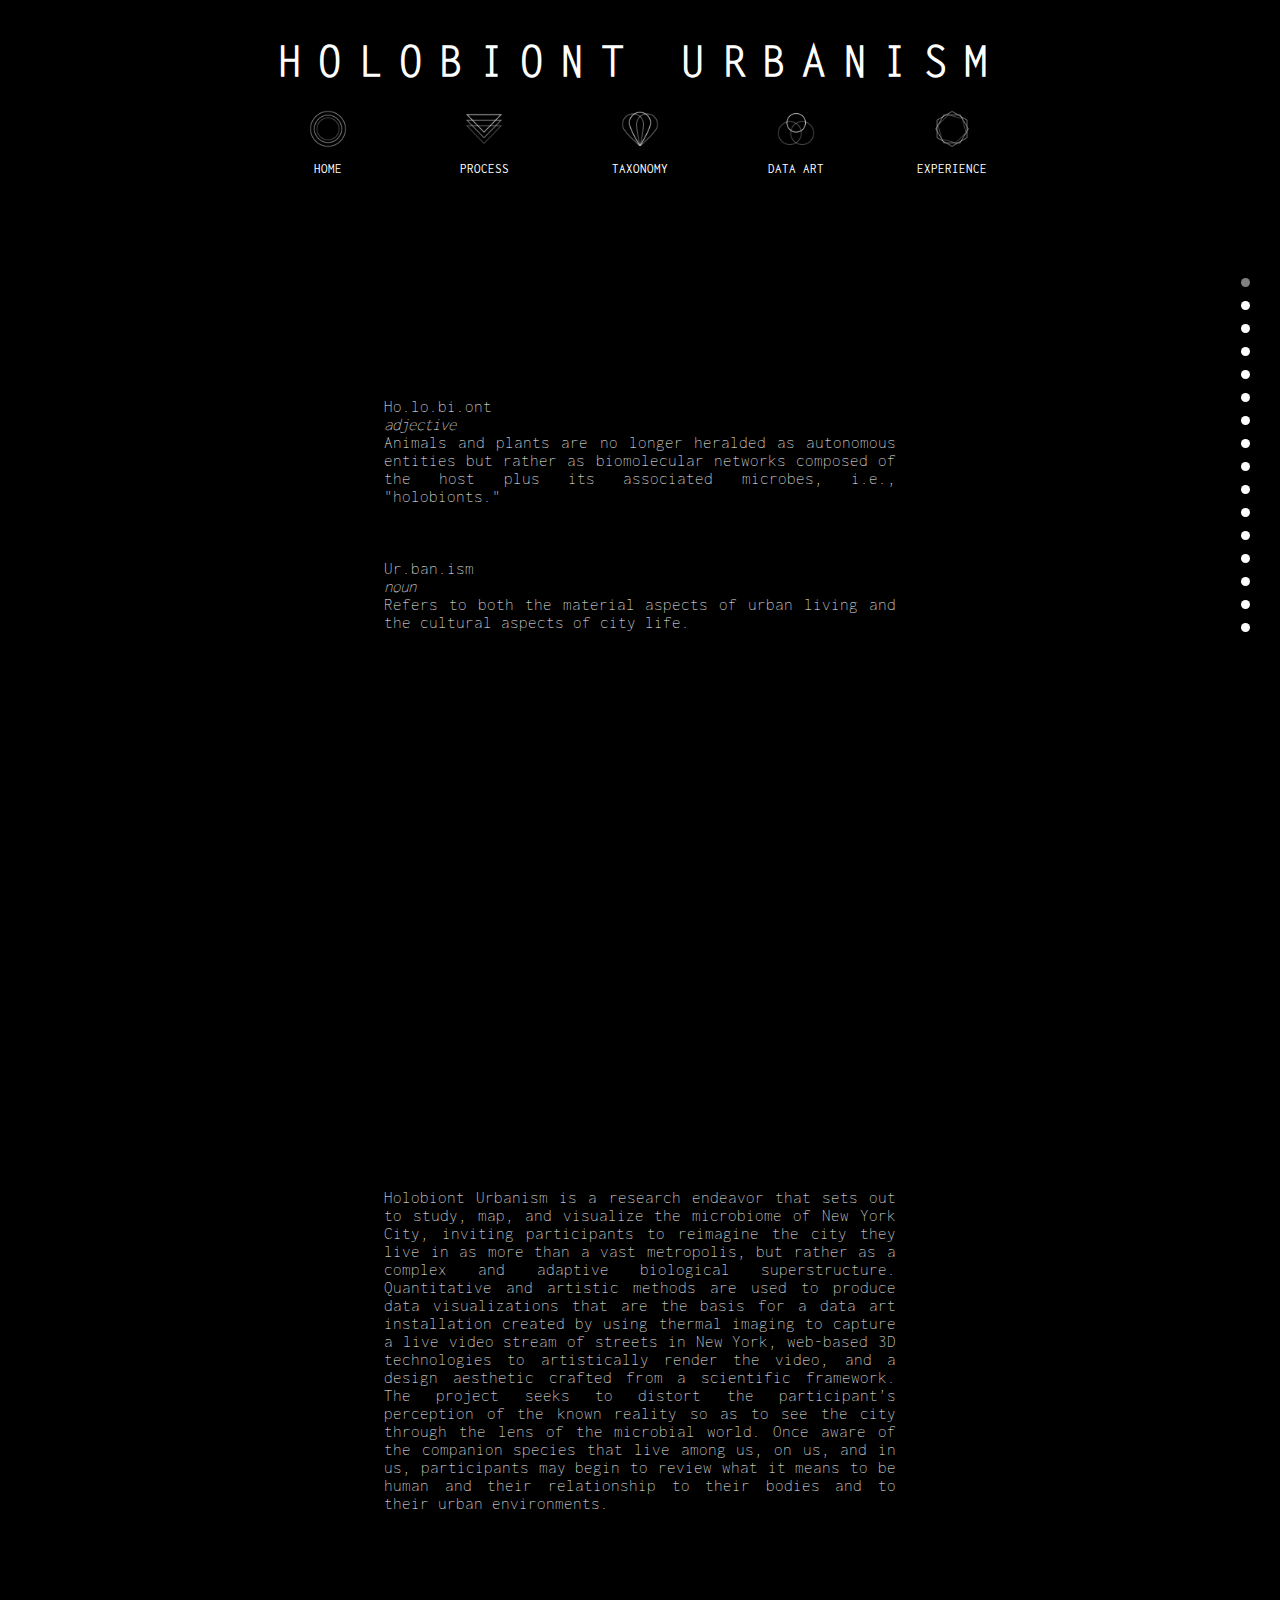
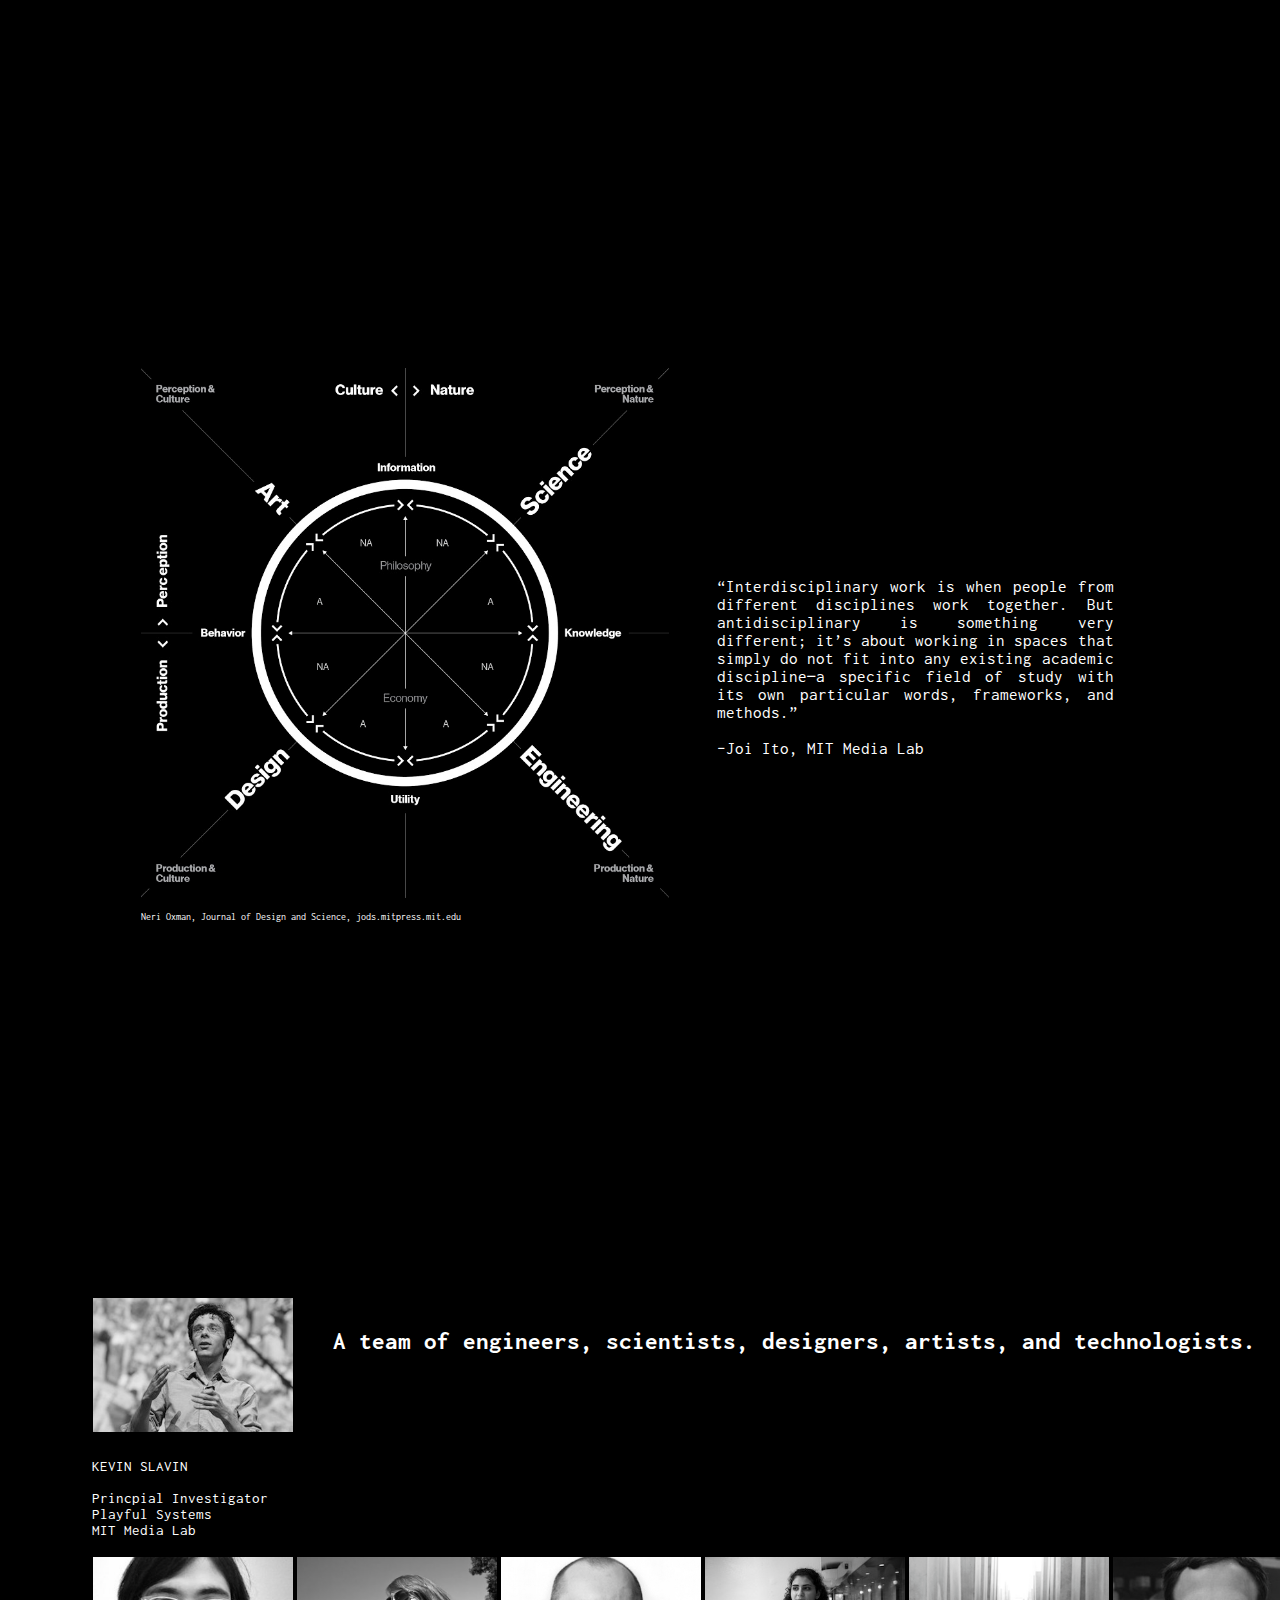
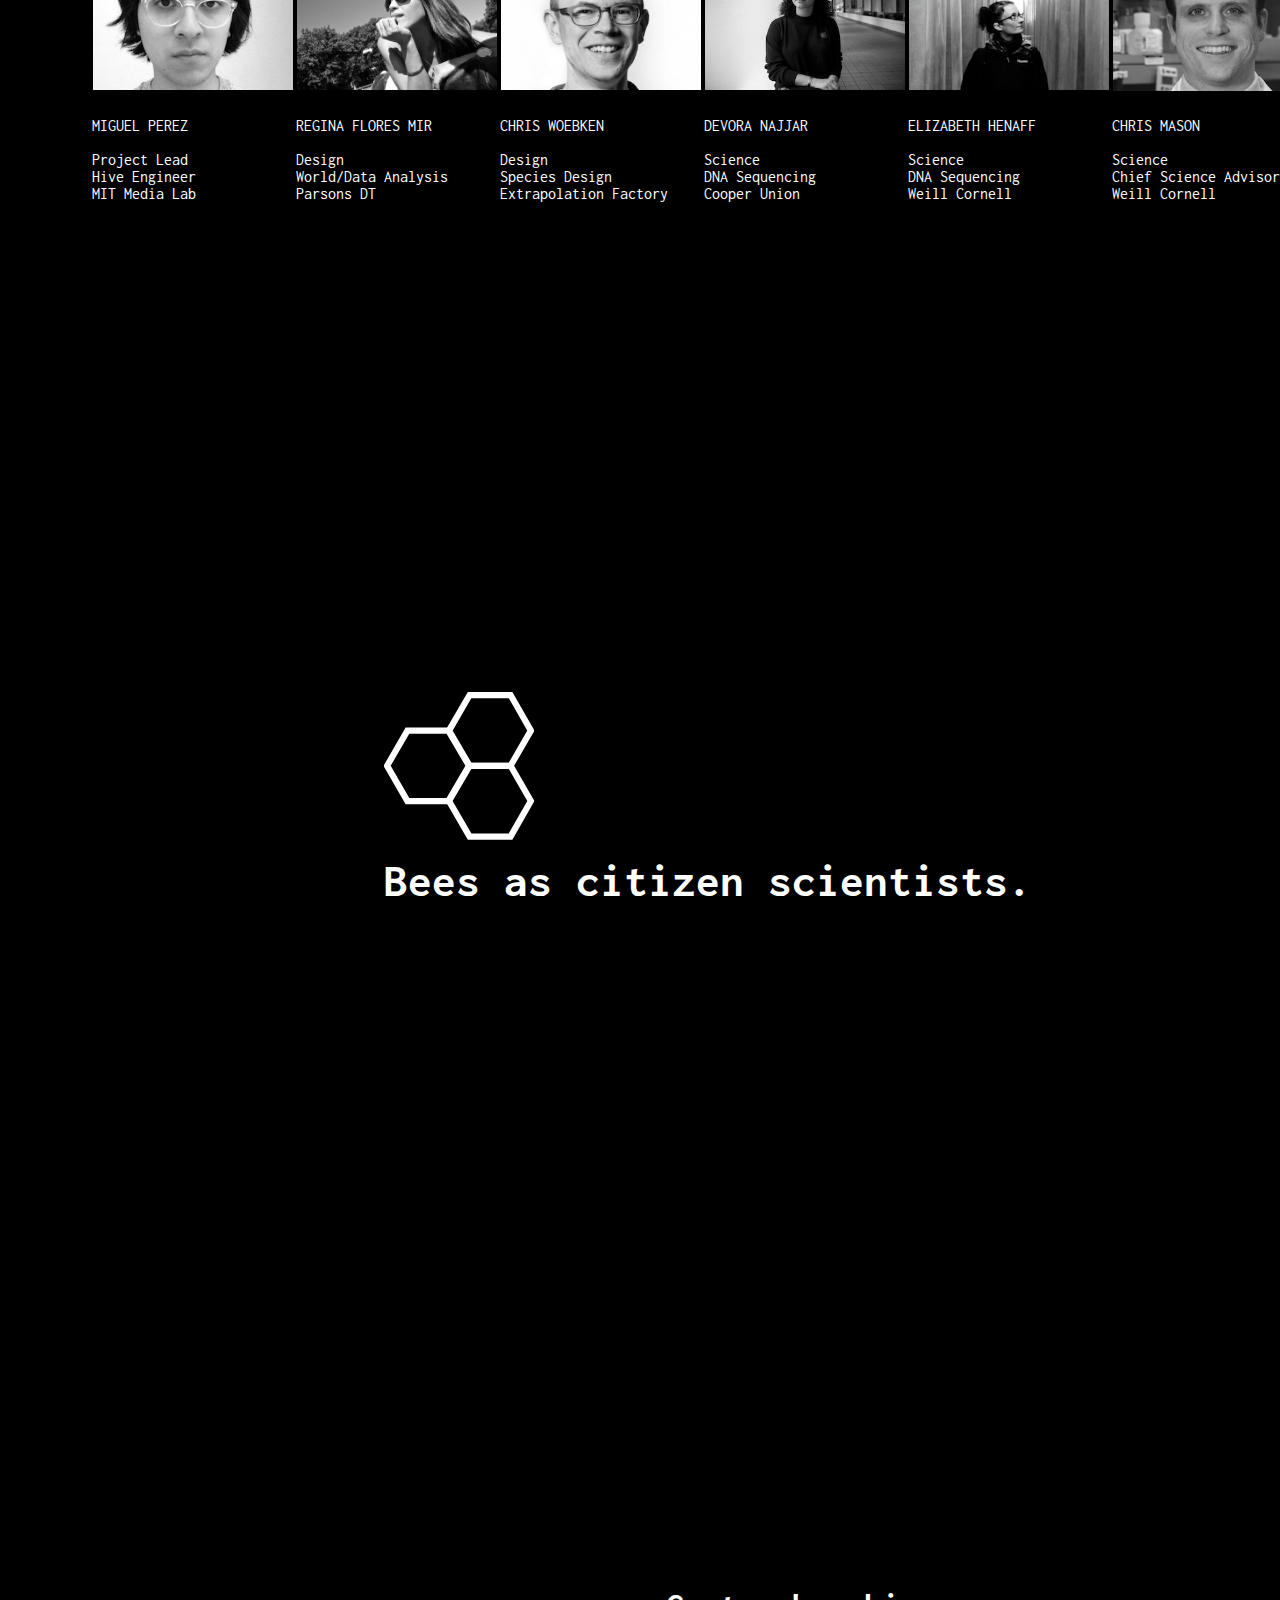
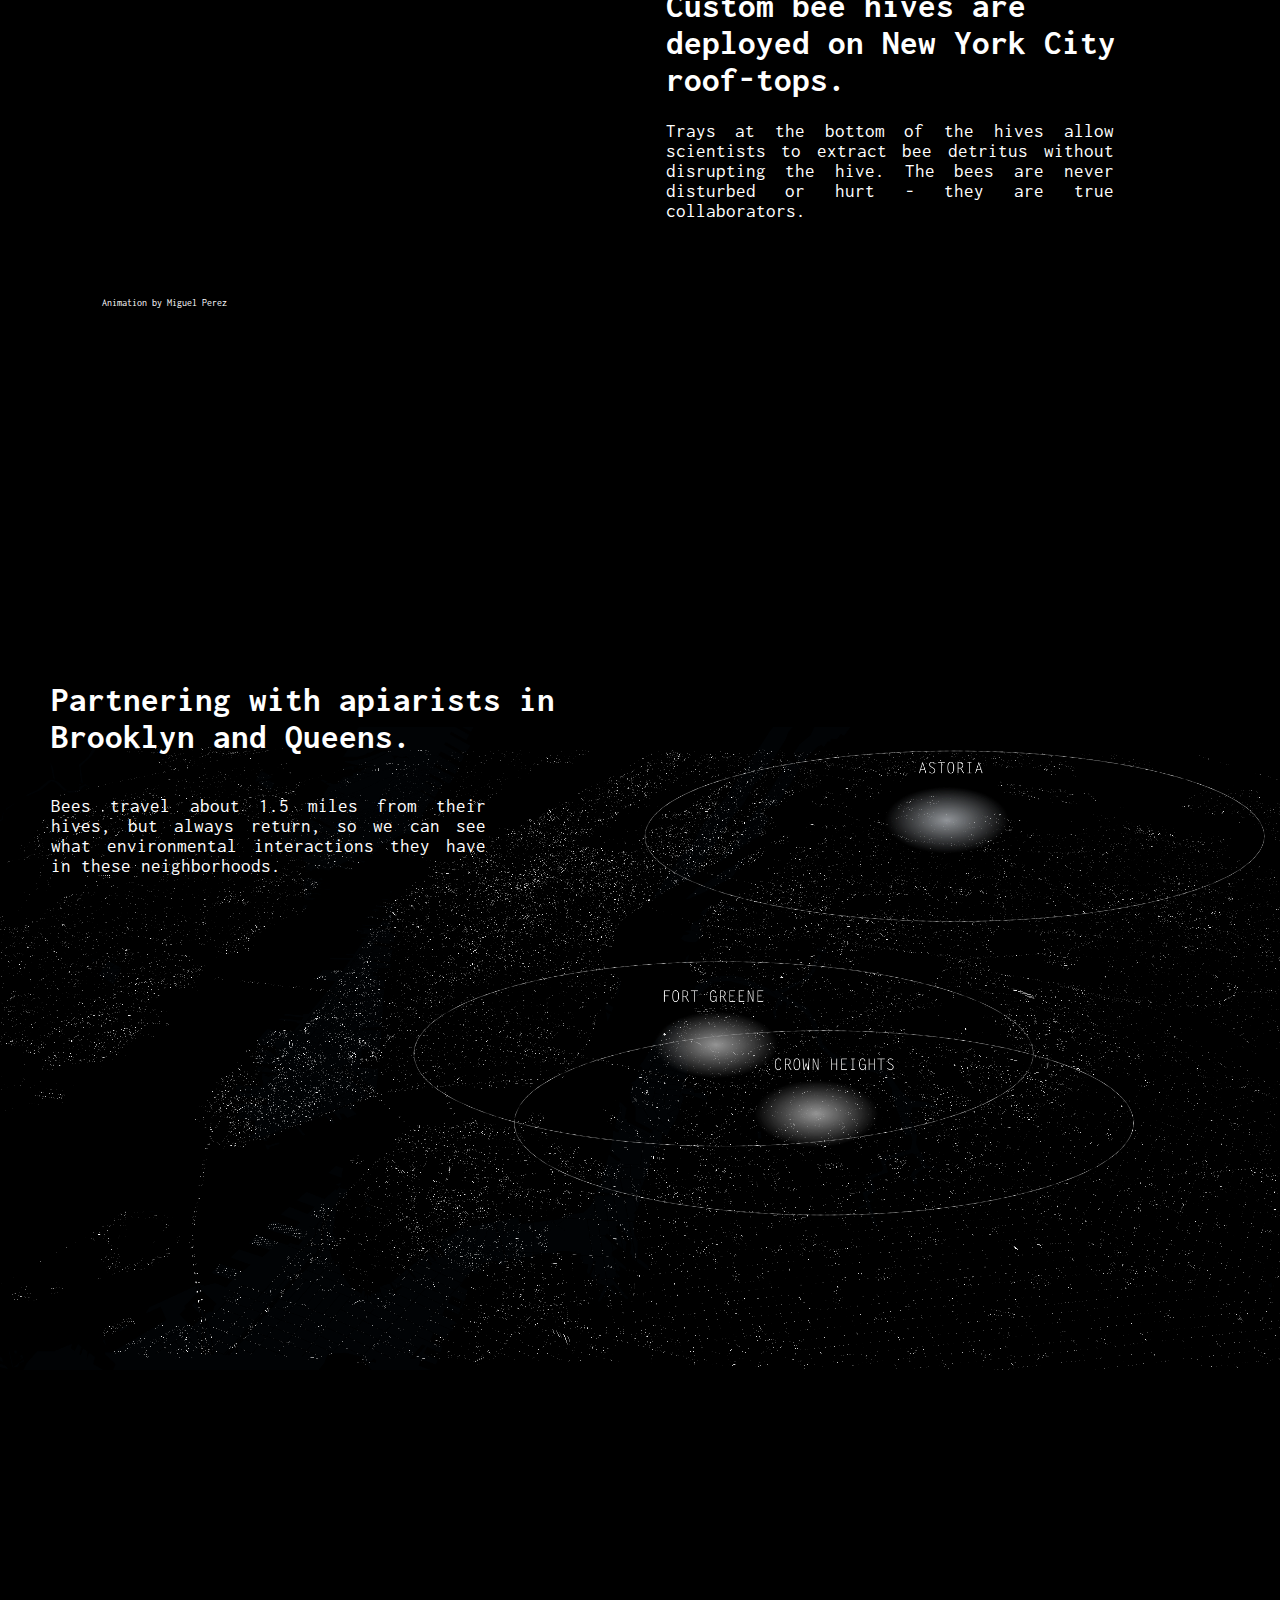
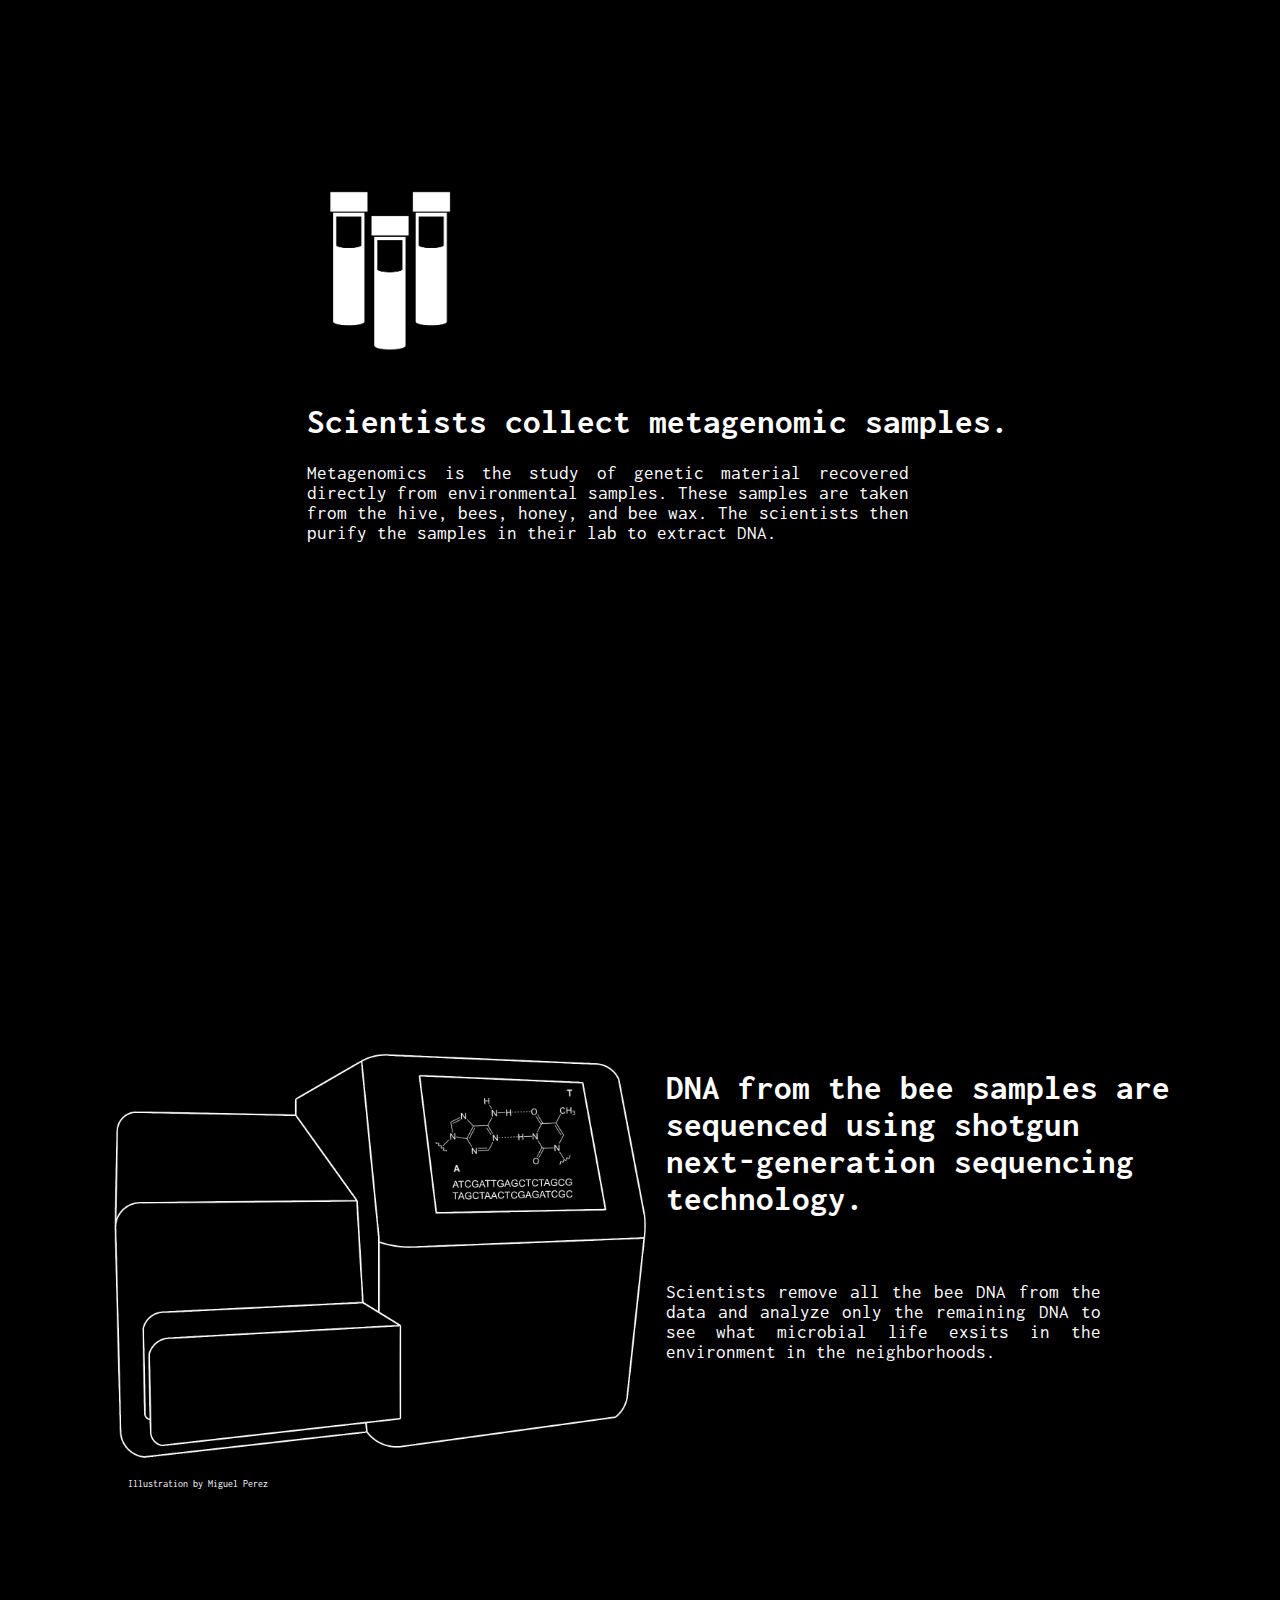
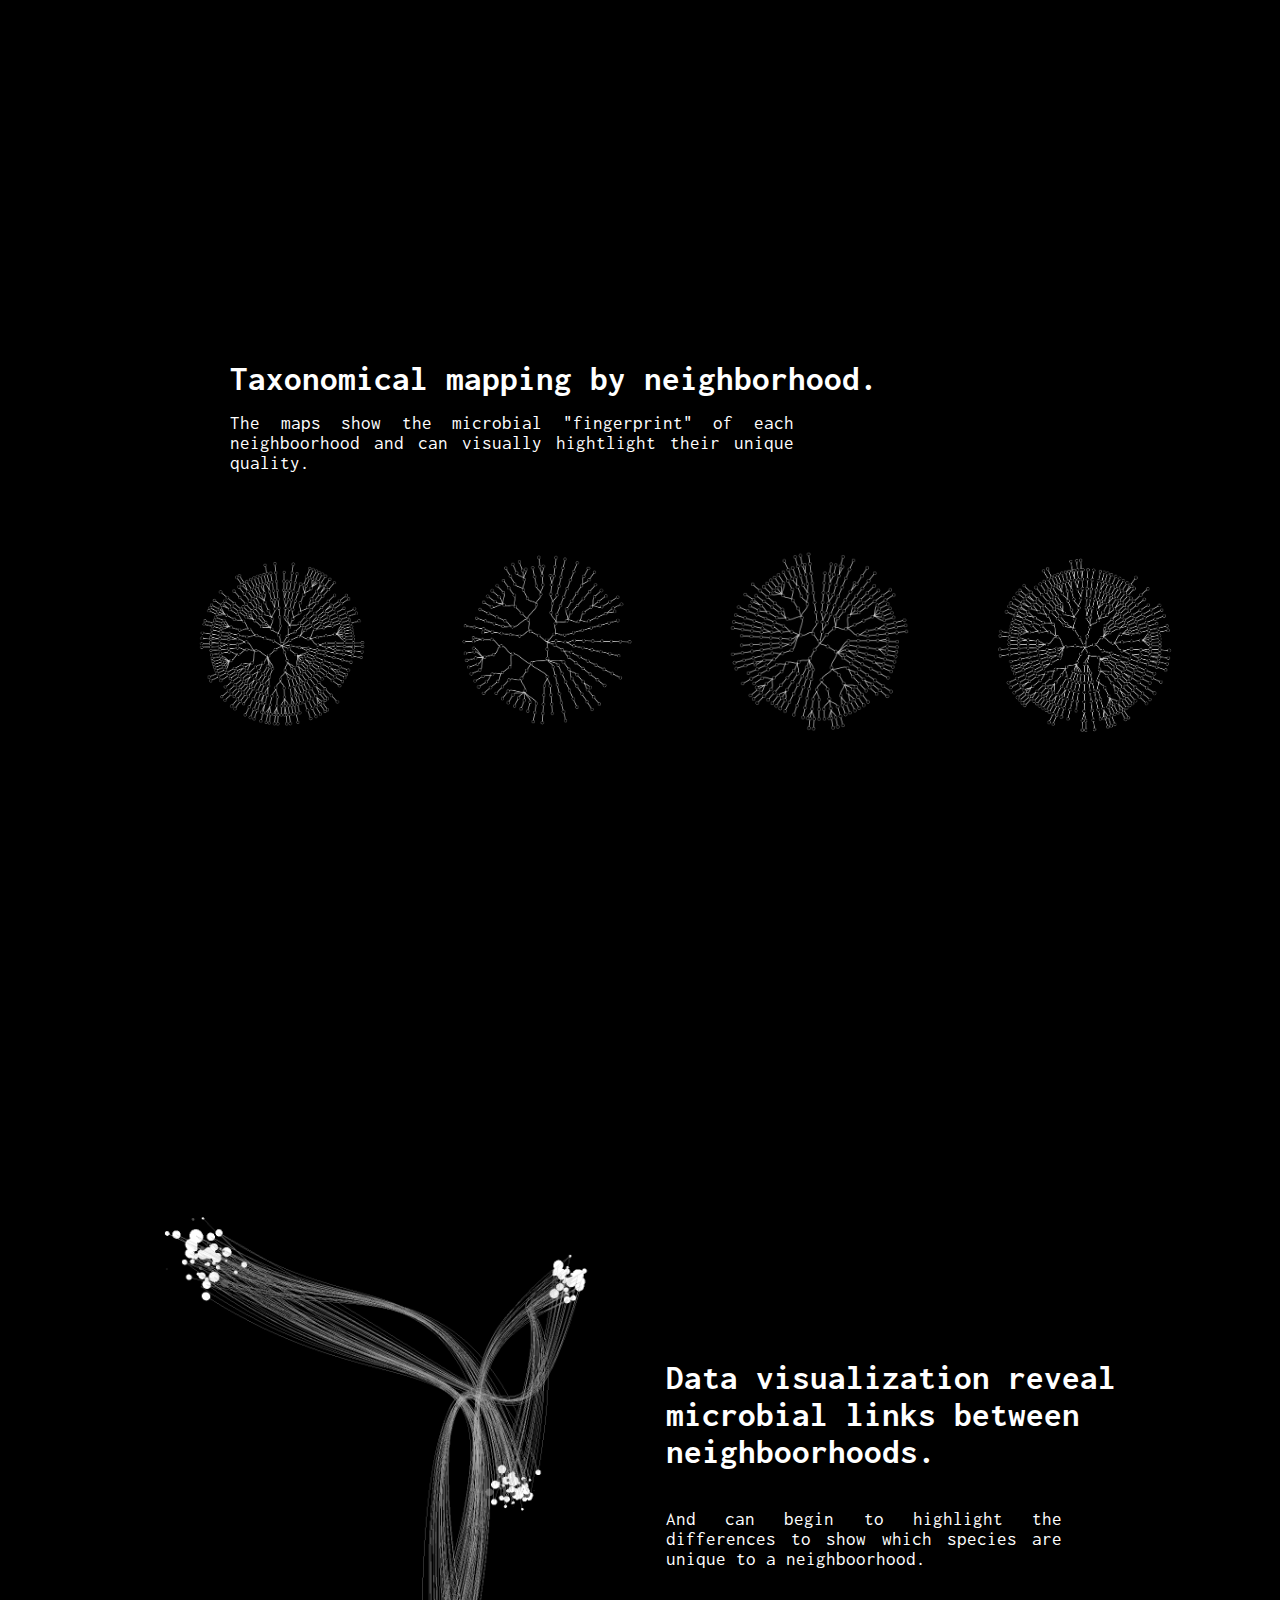
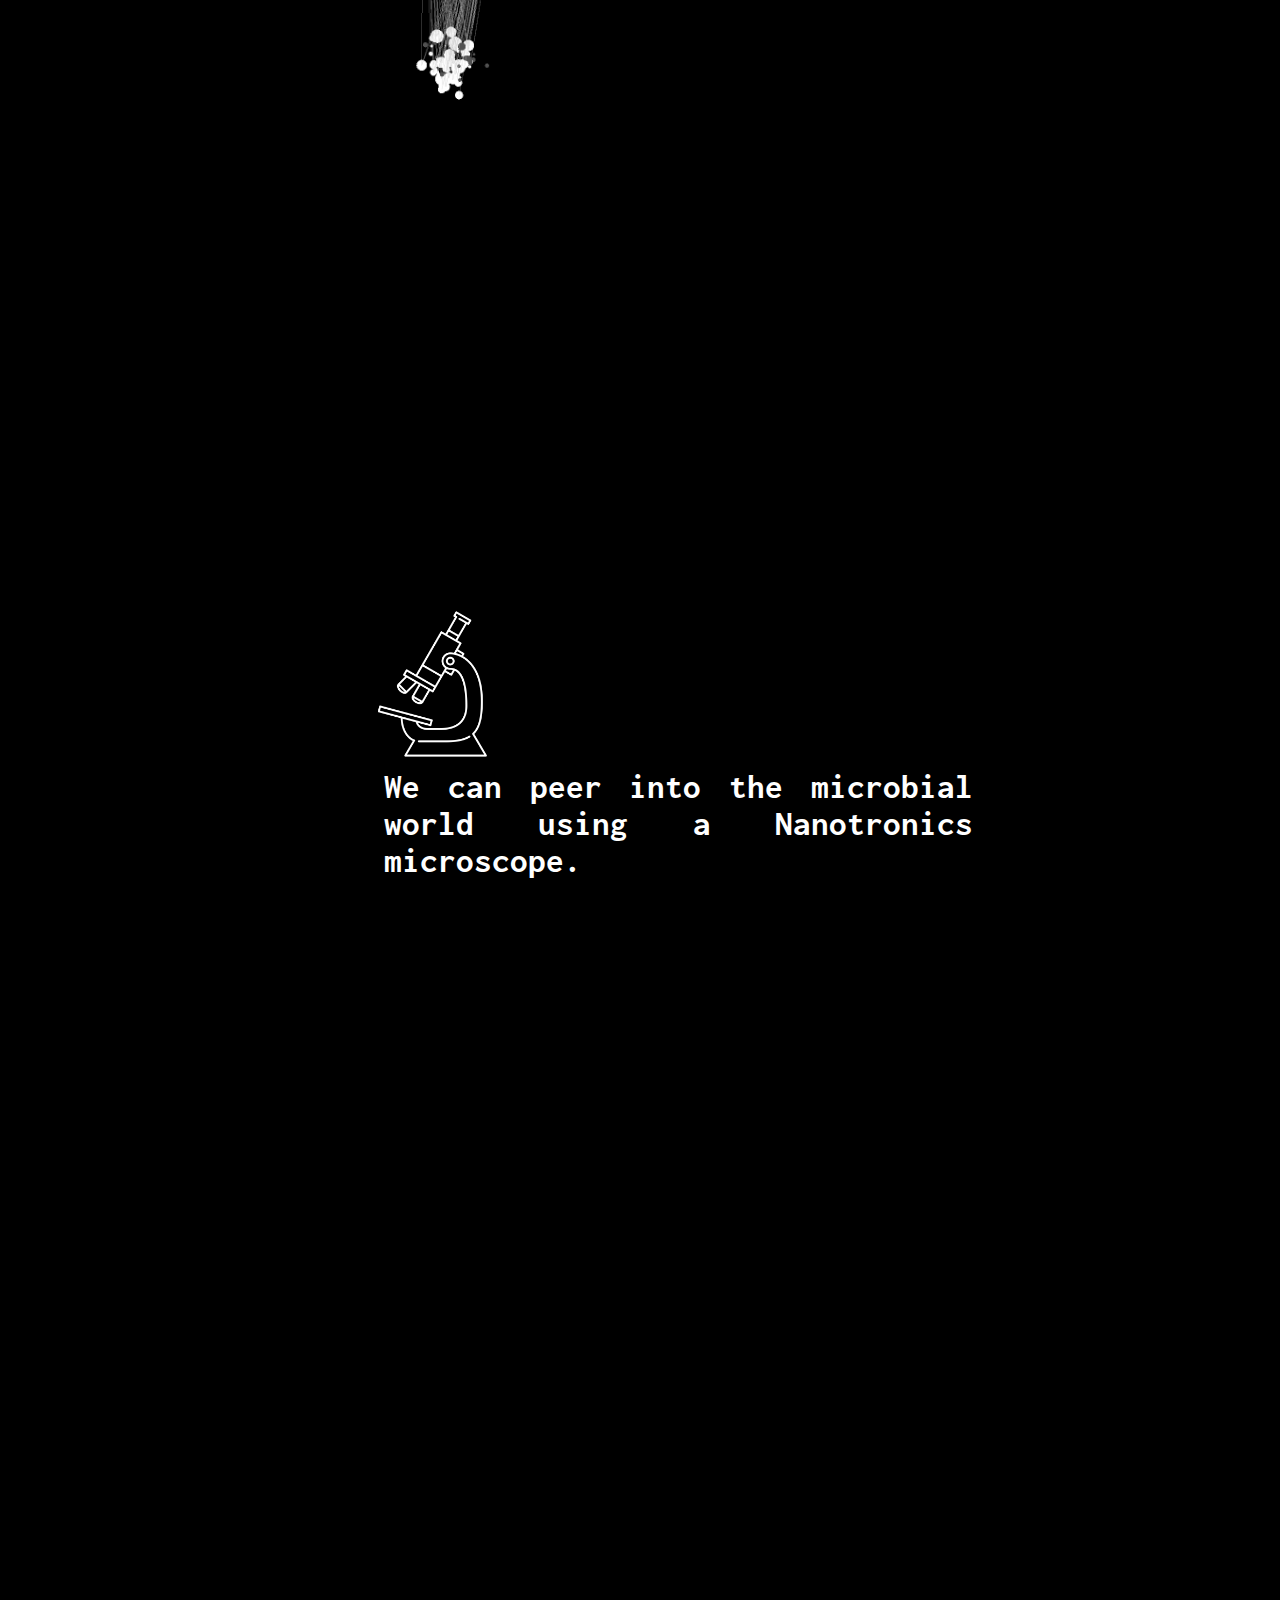
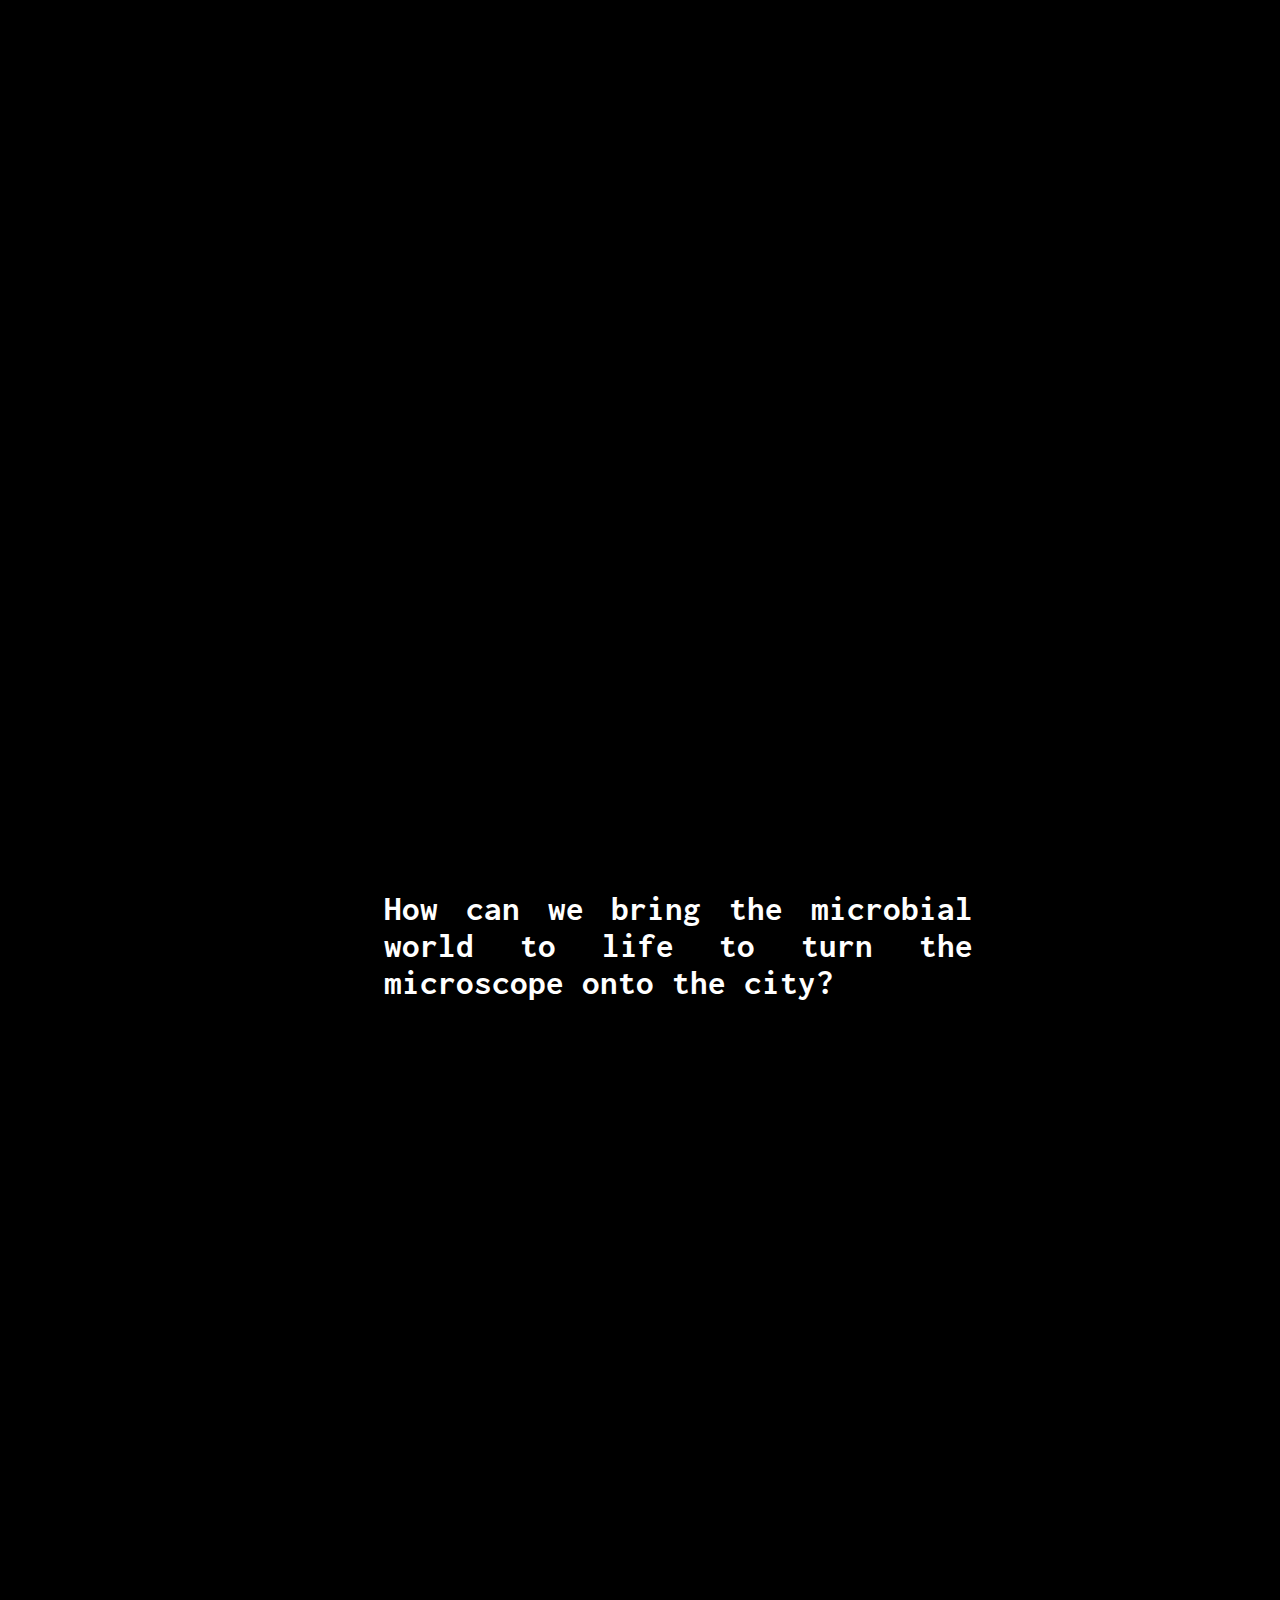
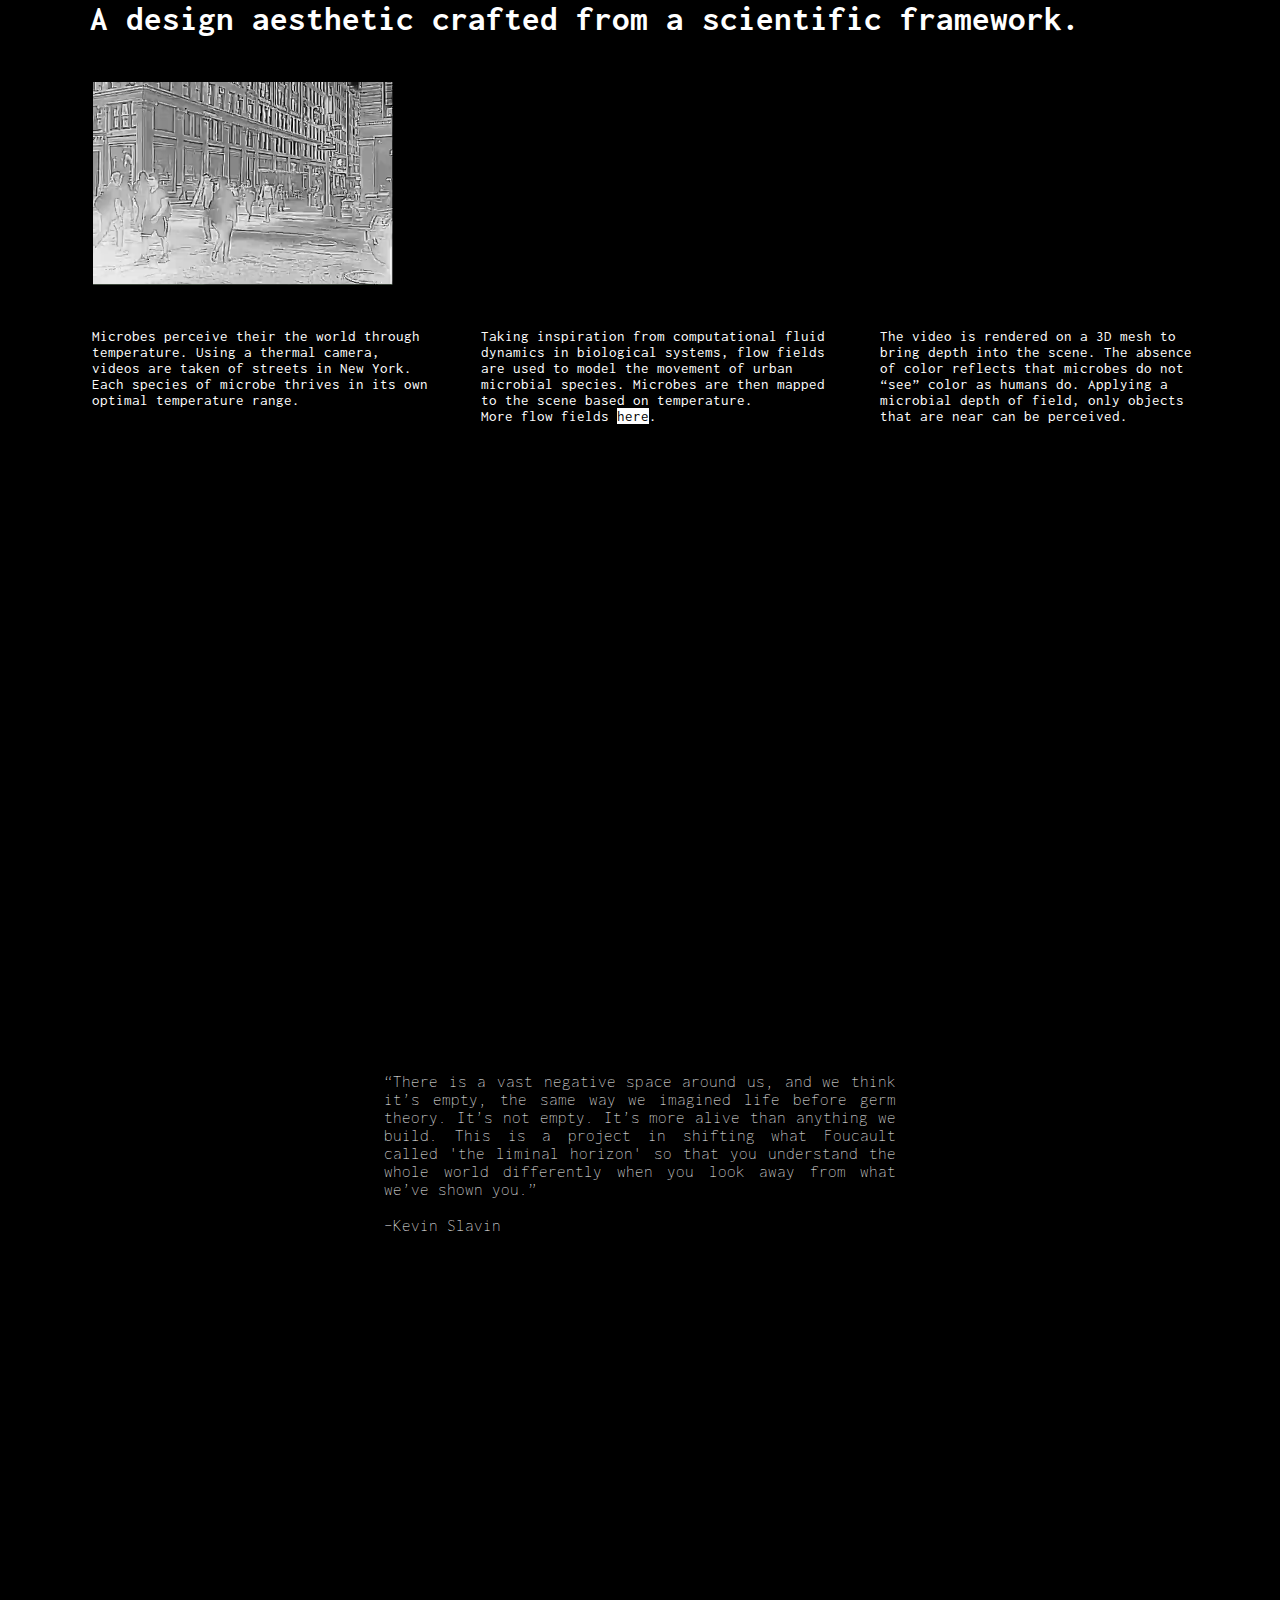
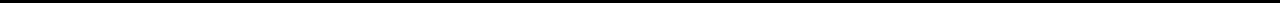
==== commit 8bbc0630: "fix" ====
--- a/process.html
+++ b/process.html
@@ -99,7 +99,7 @@
    <!--JODS-->
         <div class="section jods">
             <div class="left">
-                <img id="jods" src="../assets/process/neri-oxman-cycle.jpg">            
+                <img id="jods" src="assets/process/neri-oxman-cycle.jpg">            
             </div>
             <div class="right">
                 <p id="jodsdescription1">
@@ -122,7 +122,7 @@
 
             <table id="teamRow1">
                 <tr id="photos">
-                    <td><img class="photo" src="../assets/team/kevin.jpg"></td>
+                    <td><img class="photo" src="assets/team/kevin.jpg"></td>
                 </tr>
 
                 <tr id="name">
@@ -132,12 +132,12 @@
             <table id="teamRow2">
                 <tr id="photos">
                     <!-- <td><img class="photo" src="../assets/team/kevin.jpg"></td> -->
-                    <td><img class="photo" src="../assets/team/miguel.jpg"></td>
-                    <td><img class="photo" src="../assets/team/regina2.jpg"></td>
-                    <td><img class="photo" src="../assets/team/chrisw.jpg"></td>
-                    <td><img class="photo" src="../assets/team/devora.jpg"></td>
-                    <td><img class="photo" src="../assets/team/elizabeth.png"></td>
-                    <td><img class="photo" src="../assets/team/chrisMason2.jpg"></td>
+                    <td><img class="photo" src="assets/team/miguel.jpg"></td>
+                    <td><img class="photo" src="assets/team/regina2.jpg"></td>
+                    <td><img class="photo" src="assets/team/chrisw.jpg"></td>
+                    <td><img class="photo" src="assets/team/devora.jpg"></td>
+                    <td><img class="photo" src="assets/team/elizabeth.png"></td>
+                    <td><img class="photo" src="assets/team/chrisMason2.jpg"></td>
                 </tr>
 
                 <tr id="name">
@@ -155,7 +155,7 @@
     <!--BEES-->
         <div class="section bee">
             <!-- <div class="left"> -->
-                <img id="bee" src="../assets/process/beeHex.svg">            
+                <img id="bee" src="assets/process/beeHex.svg">            
             <!-- </div> -->
                 <p id="beeDescription">    
                     <br> Bees as citizen scientists. 
@@ -186,7 +186,7 @@
    <!--MAP-->
         <div class="section mapImage">
             <div class="left">
-                <img id="mapImage" src="../assets/process/map.png">            
+                <img id="mapImage" src="assets/process/map.png">            
             </div>
                 <p id="MapDescription">    
                     <br> Partnering with apiarists in Brooklyn and Queens.
@@ -203,7 +203,7 @@
    <!--SAMPLES-->
         <div class="section sample">
              <tr id="photos">
-                <td><img id="sample1" src="./assets/process/testtube.png"></td>
+                <td><img id="sample1" src="assets/process/testtube.png"></td>
             </tr>
 
             <div class="right">
@@ -224,7 +224,7 @@
    <!--SEQ-->
         <div class="section seq">
             <div class="left">
-                <img id="seq" src="../assets/process/sequence.png">            
+                <img id="seq" src="assets/process/sequence.png">            
             </div>
             <div class="right">
                 <p id="SeqDescription">
@@ -246,10 +246,10 @@
     <!--TAXOMAPS-->
     <div class="section taxoMaps">
         <div class="taxoMaps">
-            <img id="one" src="../assets/process/astoria.png">  
-            <img id="two" src="../assets/process/fg.png">   
-            <img id="three" src="../assets/process/chtb.png">  
-            <img id="four" src="../assets/process/chL.png">          
+            <img id="one" src="assets/process/astoria.png">  
+            <img id="two" src="assets/process/fg.png">   
+            <img id="three" src="assets/process/chtb.png">  
+            <img id="four" src="assets/process/chL.png">          
         </div>
 
         <p id="taxoMapsDescription">
@@ -267,7 +267,7 @@
 
         <div class="section flare">
             <div class="left">
-                <img id="flare" src="../assets/process/flaremap2.png">            
+                <img id="flare" src="assets/process/flaremap2.png">            
             </div>
             <div class="right">
                 <p id="flareDescription">
@@ -285,7 +285,7 @@
     <!--MICROSCOPE-->
         <div class="section microscope">
             <!-- <div class="left"> -->
-                <img id="microscope" src="../assets/process/microscope.png">            
+                <img id="microscope" src="assets/process/microscope.png">            
             <!-- </div> -->
                 <p id="microscopeDescription">    
                     <br> We can peer into the microbial world using a Nanotronics microscope. 
@@ -303,7 +303,7 @@
     <!--DESIGN QUESTION-->
         <div class="section question">                   
             <p id="questionDescription">    
-                <br> How can we bring the microbial world to life to put turn the microscope onto the city?
+                <br> How can we bring the microbial world to life to turn the microscope onto the city?
             </p>
 
         </div>
--- a/css/style.css
+++ b/css/style.css
@@ -11,6 +11,21 @@
         padding: 0px;
         background-color: black;
         font-family: 'Inconsolata';
+    }
+
+/*--------------Img Landing Page----------------------*/
+
+    .imgbox {
+        display: grid;
+        height: 100%;
+        margin-top: 250px;
+        
+        
+    }
+    .center-fit {
+        max-width: 100%;
+        max-height: 100vh;
+        margin: auto;
     }
 
     /*--------------NAV BAR MAIN----------------------*/
